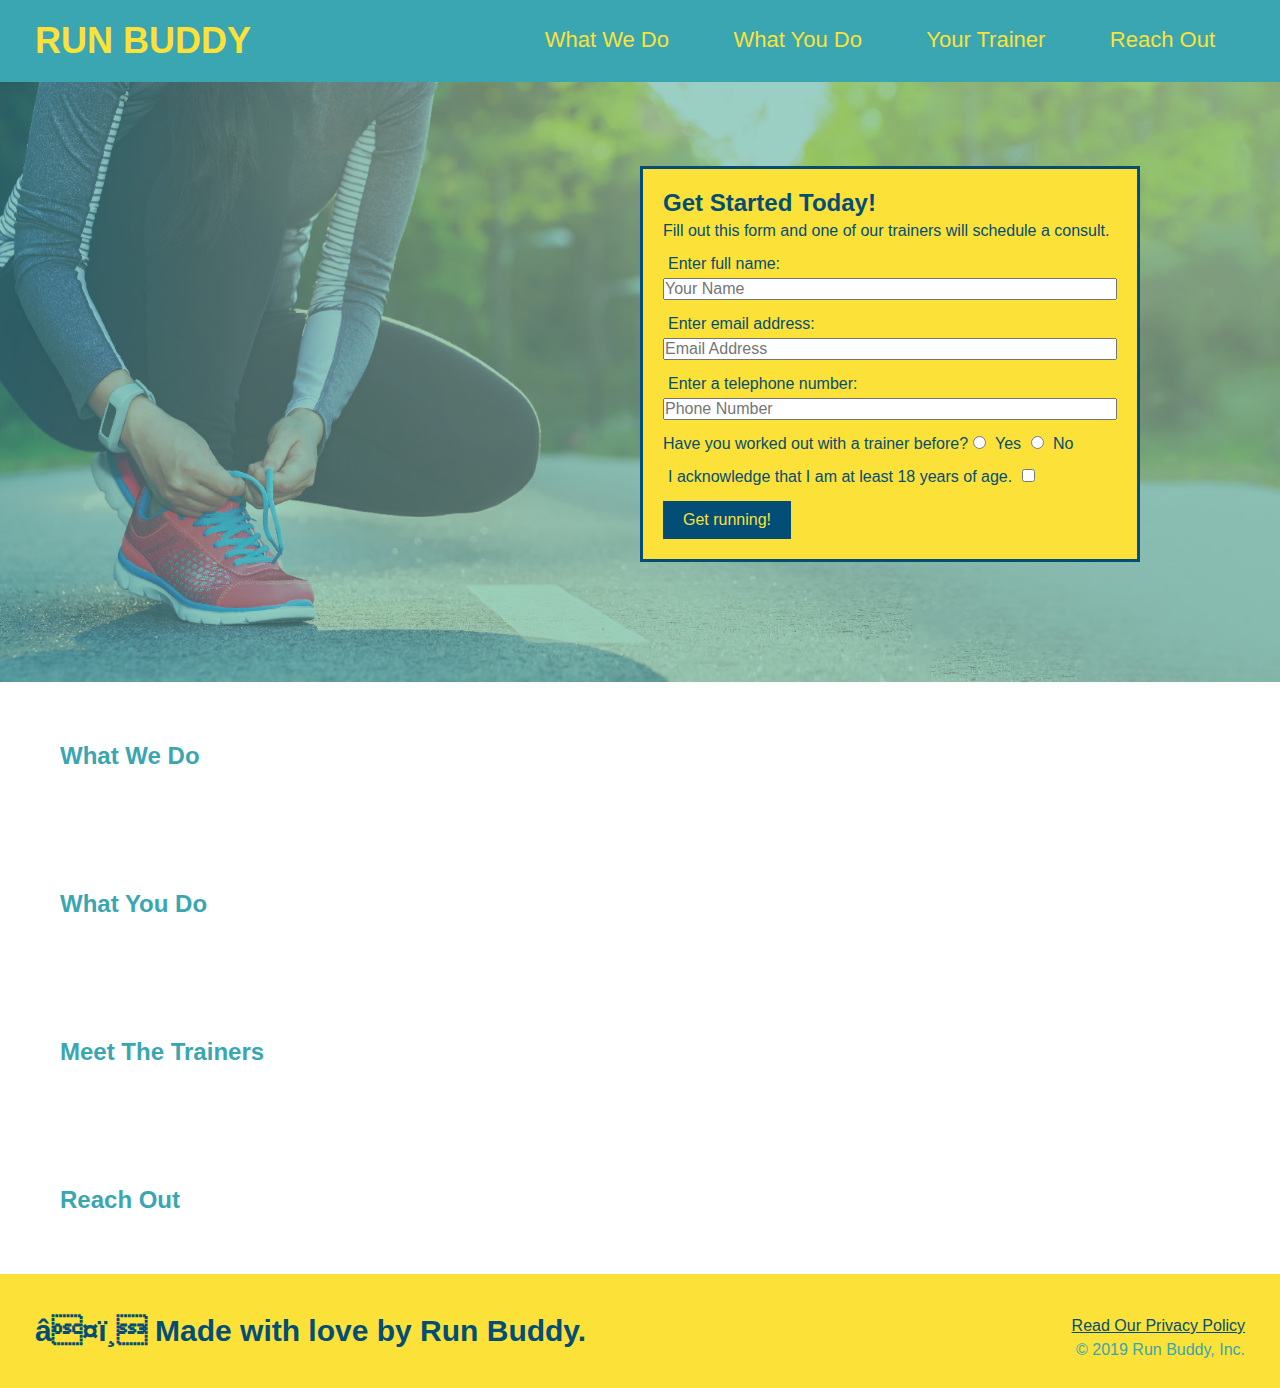
==== index.html @ 2c9951d4 "completed form on hero section; styled with css" ====
<!DOCTYPE html>
<html lang="en">
  <head>
    <meta charset="UFT-8" />
    <title>Run Buddy</title>
    <link rel="stylesheet" href="./assets/style.css" />
  </head>
  <body>
    <!-- navigation bar -->
    <header>
      <h1>
        <a href="/">RUN BUDDY</a>
      </h1>
      <nav>
        <!-- Unordered list element -->
        <ul>
          <!-- list item element -->
          <li>
            <!-- anchor element -->
            <a href="#what-we-do">What We Do</a>
          </li>
          <li>
            <a href="#what-you-do">What You Do</a>
          </li>
          <li>
            <a href="#your-trainer">Your Trainer</a>
          </li>
          <li>
            <a href="#reach-out">Reach Out</a>
          </li>
        </ul>
      </nav>
    </header>

    <!-- hero/jumbotron -->
    <section class="hero">
      <div class="hero-form">
        <h3>Get Started Today!</h3>
        <p>
          Fill out this form and one of our trainers will schedule a consult.
        </p>
        <form action="">
          <label for="name">Enter full name:</label>
          <input
            type="text"
            placeholder="Your Name"
            name="name"
            id="name"
            class="form-input"
          />
          <label for="email">Enter email address:</label>
          <input
            type="email"
            placeholder="Email Address"
            name="email"
            id="email"
            class="form-input"
          />
          <label for="phone">Enter a telephone number:</label>
          <input
            type="tel"
            placeholder="Phone Number"
            name="phone"
            id="phone"
            class="form-input"
          />
          <p>
            Have you worked out with a trainer before?
            <input type="radio" name="trainer-confirm" id="trainer-yes" />
            <label for="trainer-yes">Yes</label>
            <input type="radio" name="trainer-confirm" id="trainer-no" />
            <label for="trainer-no">No</label>
          </p>
          <p>
            <label for="checkbox"
              >I acknowledge that I am at least 18 years of age.</label
            >
            <input type="checkbox" name="age-confirm" id="checkbox" />
          </p>
          <button type="submit">Get running!</button>
        </form>
      </div>
      <!-- end of hero section -->
    </section>
    <!-- "what we do" section -->
    <section>
      <h2>What We Do</h2>
    </section>
    <!-- "what you do" section -->
    <section>
      <h2>What You Do</h2>
    </section>
    <!-- "meet the trainers" section -->
    <section>
      <h2>Meet The Trainers</h2>
    </section>
    <!-- "reach out" section -->
    <section>
      <h2>Reach Out</h2>
    </section>

    <!-- footer -->
    <footer>
      <h2>❤️ Made with love by Run Buddy.</h2>
      <div>
        <a href="#">Read Our Privacy Policy</a><br />&copy; 2019 Run Buddy, Inc.
      </div>
    </footer>
  </body>
</html>
---- assets/style.css ----
* {
  margin: 0;
  padding: 0;
  box-sizing: border-box;
}

header {
  padding: 20px 35px;
  background-color: #39a6b2;
}

header h1 {
  font-weight: bold;
  font-size: 36px;
  color: #fce138;
  margin: 0;
  display: inline;
}

header a {
  text-decoration: none;
  color: #fce138;
}

header nav {
  float: right;
  margin: 7px 0;
}

header nav ul li {
  display: inline;
}

header nav ul li a {
  margin: 0 30px;
  font-weight: lighter;
  font-size: 22px;
}

body {
  color: #39a6b2;
  font-family: Helvetica, Arial, sans-serif;
}

/* hero style start */

.hero {
  background-image: url("../assets/images/hero-bg.jpg");
  height: 600px;
  background-size: cover;
  background-position: center;
  position: relative;
}

.hero-form {
  background-color: #fce138;
  padding: 20px;
  width: 500px;
  color: #024e76;
  border: 3px solid #024e76;
  position: absolute;
  bottom: 120px;
  right: 140px;
}

.hero-form h3 {
  font-size: 24px;
  margin: 0;
}

.hero-form p {
  margin: 5px 0 15px 0;
}

.form-input {
  margin: 5px 0 15px 0;
  display: block;
  font-size: 16px;
  color: #024e76;
  width: 100%;
  margin-bottom: 15px;
}

.hero-form label {
  margin: 0 5px;
}

.hero-form button {
  color: #fce138;
  background-color: #024e76;
  border: none;
  font-size: 16px;
  padding: 10px 20px;
}

/* hero style end */

footer {
  background: #fce138;
  width: 100%;
  padding: 40px 35px;
}

footer h2 {
  display: inline;
  color: #024e76;
  font-size: 30px;
  margin: 0;
}

footer div {
  float: right;
  line-height: 1.5;
  text-align: right;
}

footer a {
  color: #024e76;
}

section {
  padding: 60px;
}
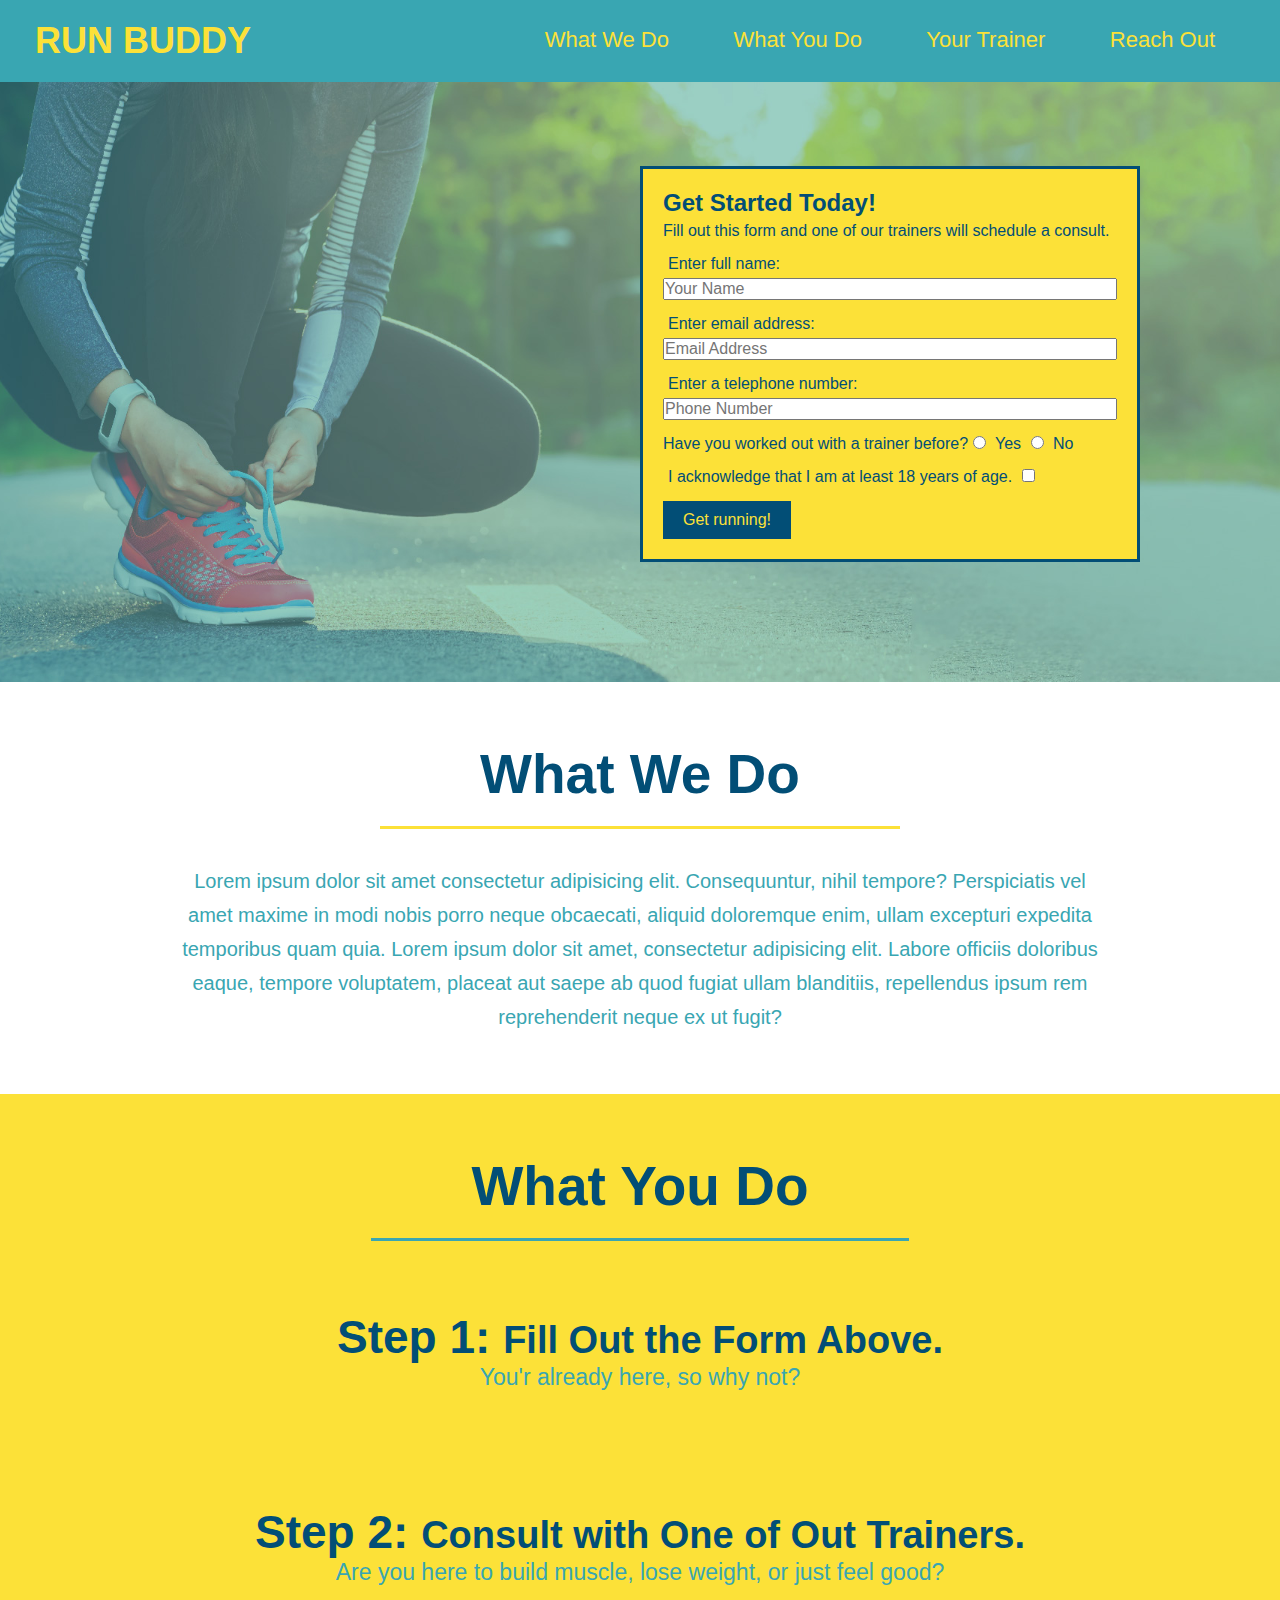
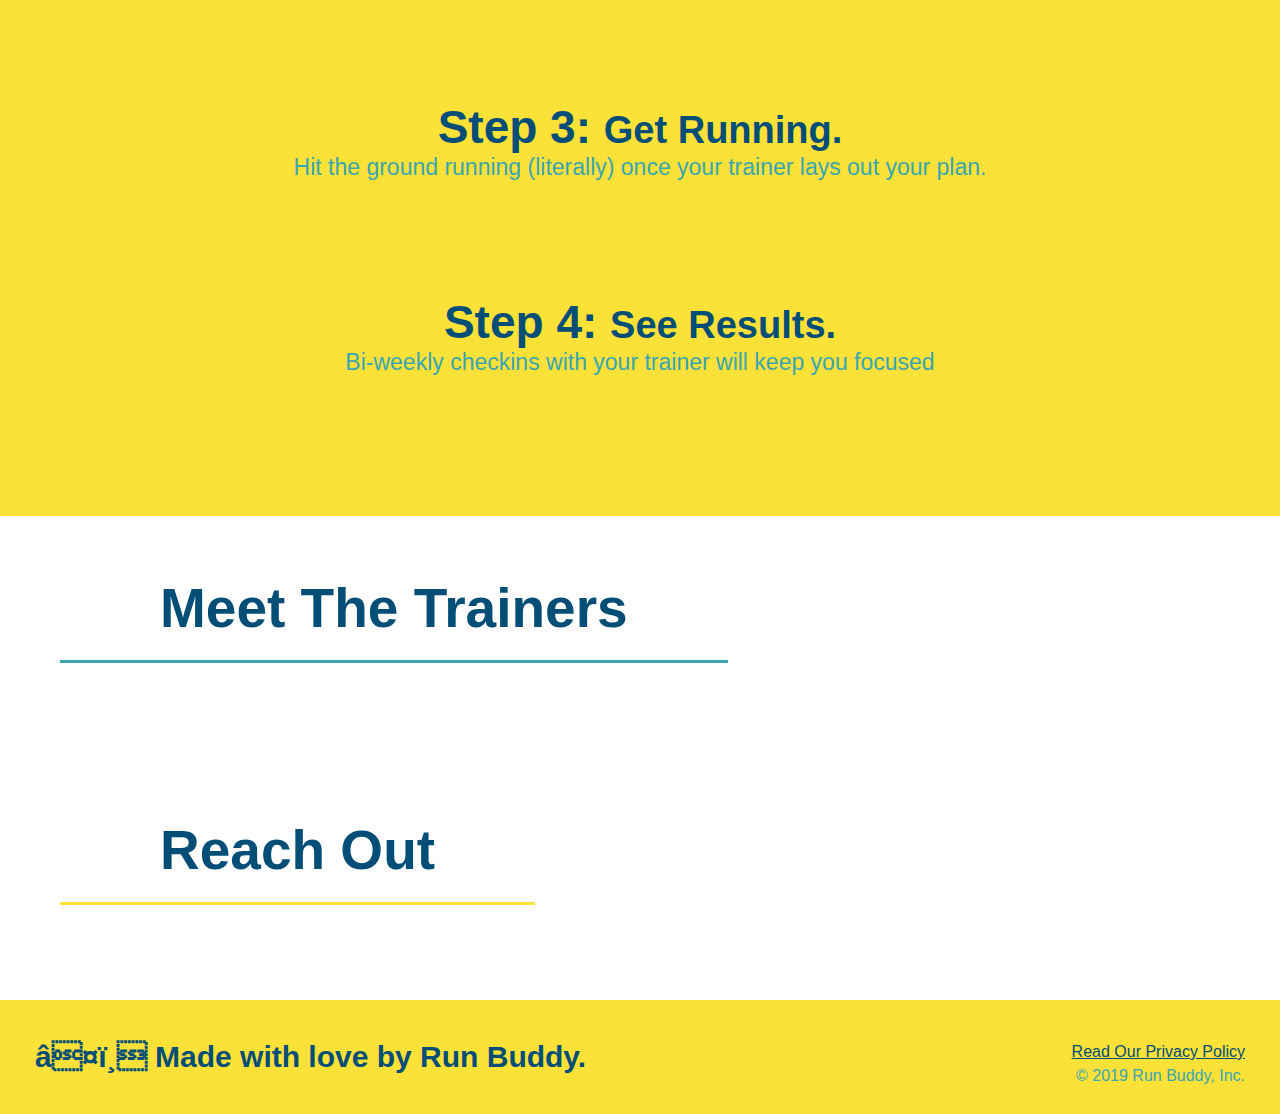
==== commit 91982287: "style what you do section" ====
--- a/index.html
+++ b/index.html
@@ -83,20 +83,52 @@
       <!-- end of hero section -->
     </section>
     <!-- "what we do" section -->
-    <section>
-      <h2>What We Do</h2>
+    <section id="what-we-do" class="intro">
+      <h2 class="section-title primary-border">What We Do</h2>
+      <p>
+        Lorem ipsum dolor sit amet consectetur adipisicing elit. Consequuntur,
+        nihil tempore? Perspiciatis vel amet maxime in modi nobis porro neque
+        obcaecati, aliquid doloremque enim, ullam excepturi expedita temporibus
+        quam quia. Lorem ipsum dolor sit amet, consectetur adipisicing elit.
+        Labore officiis doloribus eaque, tempore voluptatem, placeat aut saepe
+        ab quod fugiat ullam blanditiis, repellendus ipsum rem reprehenderit
+        neque ex ut fugit?
+      </p>
     </section>
     <!-- "what you do" section -->
-    <section>
-      <h2>What You Do</h2>
+    <section id="what-you-do" class="steps">
+      <h2 class="section-title secondary-border">What You Do</h2>
+      <div>
+        <img src="./assets/images/01-04-svgs/step-1.svg" alt="" />
+        <h3>Step 1: <span>Fill Out the Form Above.</span></h3>
+        <p>You'r already here, so why not?</p>
+      </div>
+      <div>
+        <img src="./assets/images/01-04-svgs/step-2.svg" alt="" />
+        <h3>Step 2: <span>Consult with One of Out Trainers.</span></h3>
+        <p>Are you here to build muscle, lose weight, or just feel good?</p>
+      </div>
+      <div>
+        <img src="./assets/images/01-04-svgs/step-3.svg" alt="" />
+        <h3>Step 3: <span>Get Running.</span></h3>
+        <p>
+          Hit the ground running (literally) once your trainer lays out your
+          plan.
+        </p>
+      </div>
+      <div>
+        <img src="./assets/images/01-04-svgs/step-4.svg" alt="" />
+        <h3>Step 4: <span>See Results.</span></h3>
+        <p>Bi-weekly checkins with your trainer will keep you focused</p>
+      </div>
     </section>
     <!-- "meet the trainers" section -->
     <section>
-      <h2>Meet The Trainers</h2>
+      <h2 class="section-title secondary-border">Meet The Trainers</h2>
     </section>
     <!-- "reach out" section -->
     <section>
-      <h2>Reach Out</h2>
+      <h2 class="section-title primary-border">Reach Out</h2>
     </section>
 
     <!-- footer -->
--- a/assets/style.css
+++ b/assets/style.css
@@ -94,6 +94,63 @@
 }
 
 /* hero style end */
+.section-title {
+  font-size: 55px;
+  color: #024e76;
+  margin-bottom: 35px;
+  padding: 0 100px 20px 100px;
+  display: inline-block;
+  border-bottom: 3px solid;
+}
+
+.primary-border {
+  border-color: #fce138;
+}
+
+.secondary-border {
+  border-color: #39a6b2;
+}
+
+.intro {
+  text-align: center;
+}
+
+.intro p {
+  line-height: 1.7;
+  color: #39a6b2;
+  width: 80%;
+  font-size: 20px;
+  margin: 0 auto;
+}
+
+.steps {
+  text-align: center;
+  background: #fce138;
+}
+
+.steps div {
+  margin-bottom: 80px;
+}
+
+.steps img {
+  width: 15%;
+  margin: 10px 0;
+}
+
+.steps h3 {
+  color: #024e76;
+  font-size: 46px;
+  margin-top: 10px;
+}
+
+.steps span {
+  font-size: 38px;
+}
+
+.steps p {
+  color: #39a6b2;
+  font-size: 23px;
+}
 
 footer {
   background: #fce138;
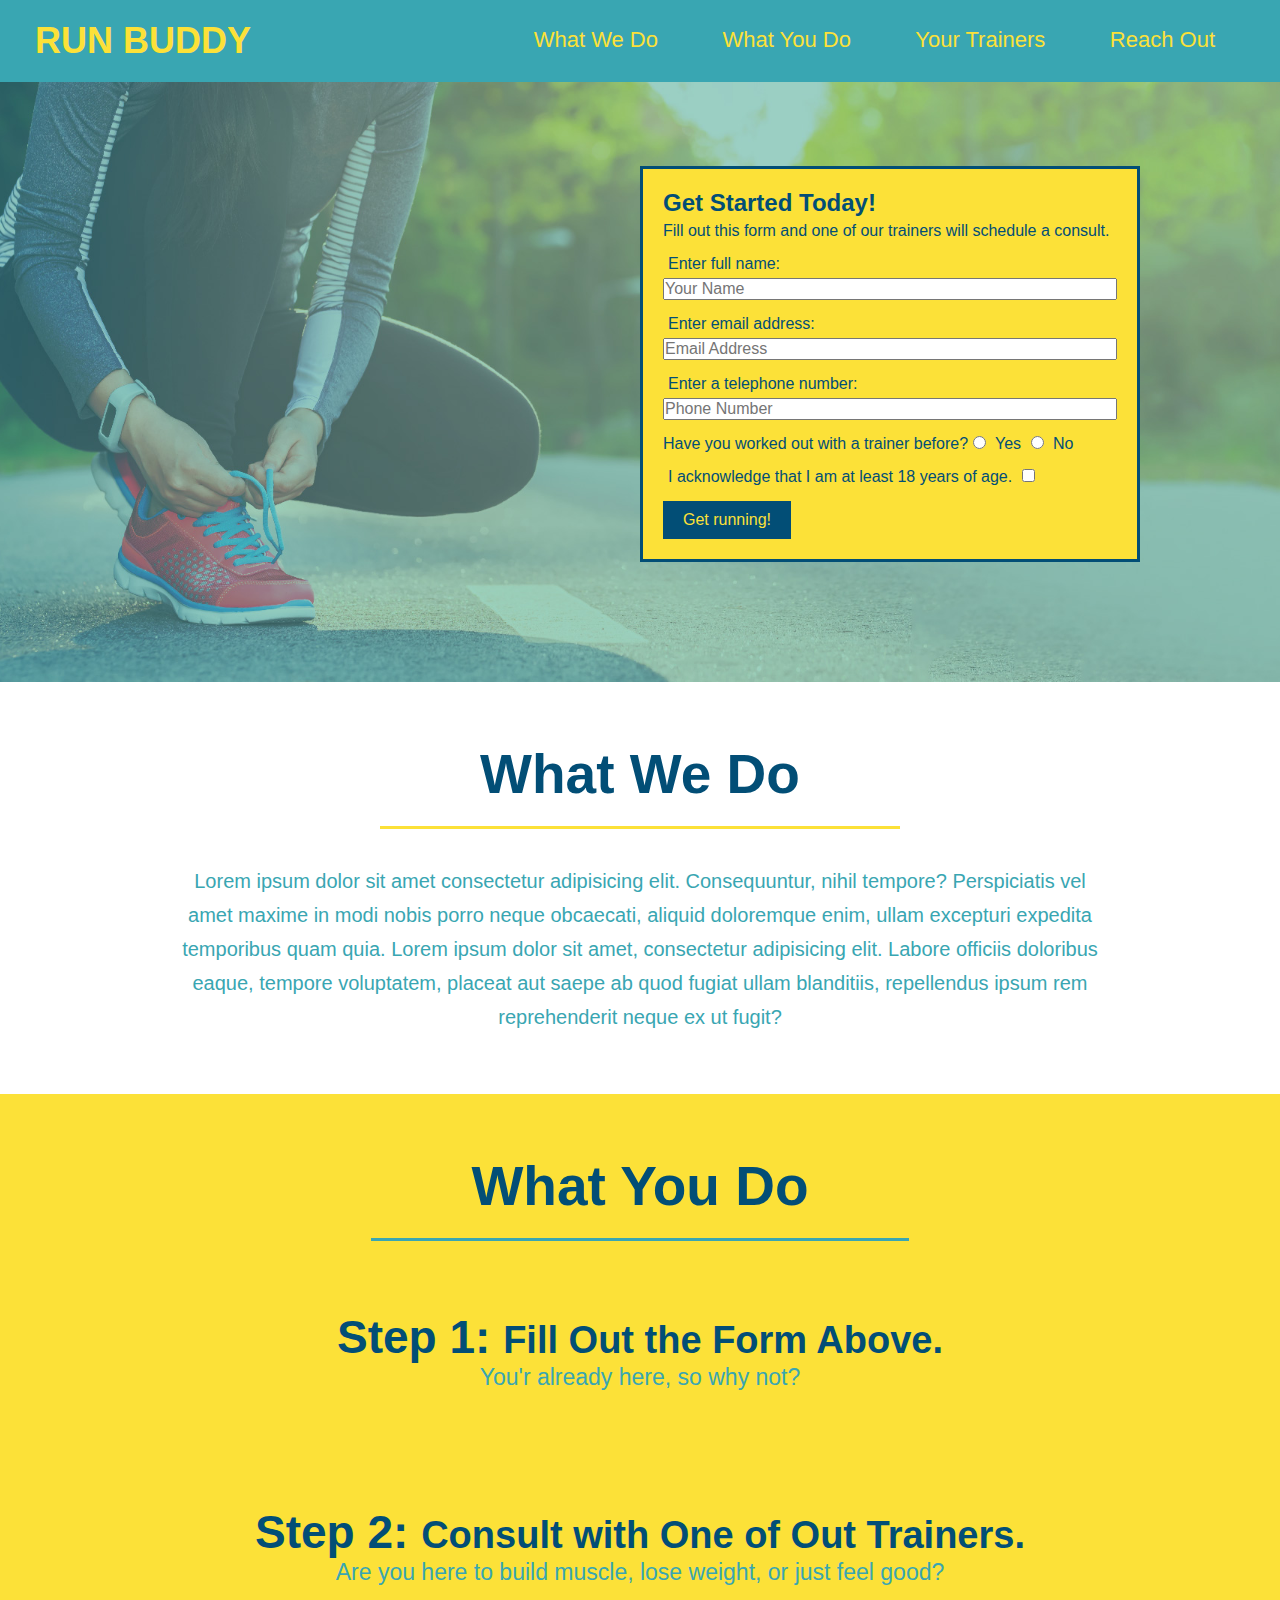
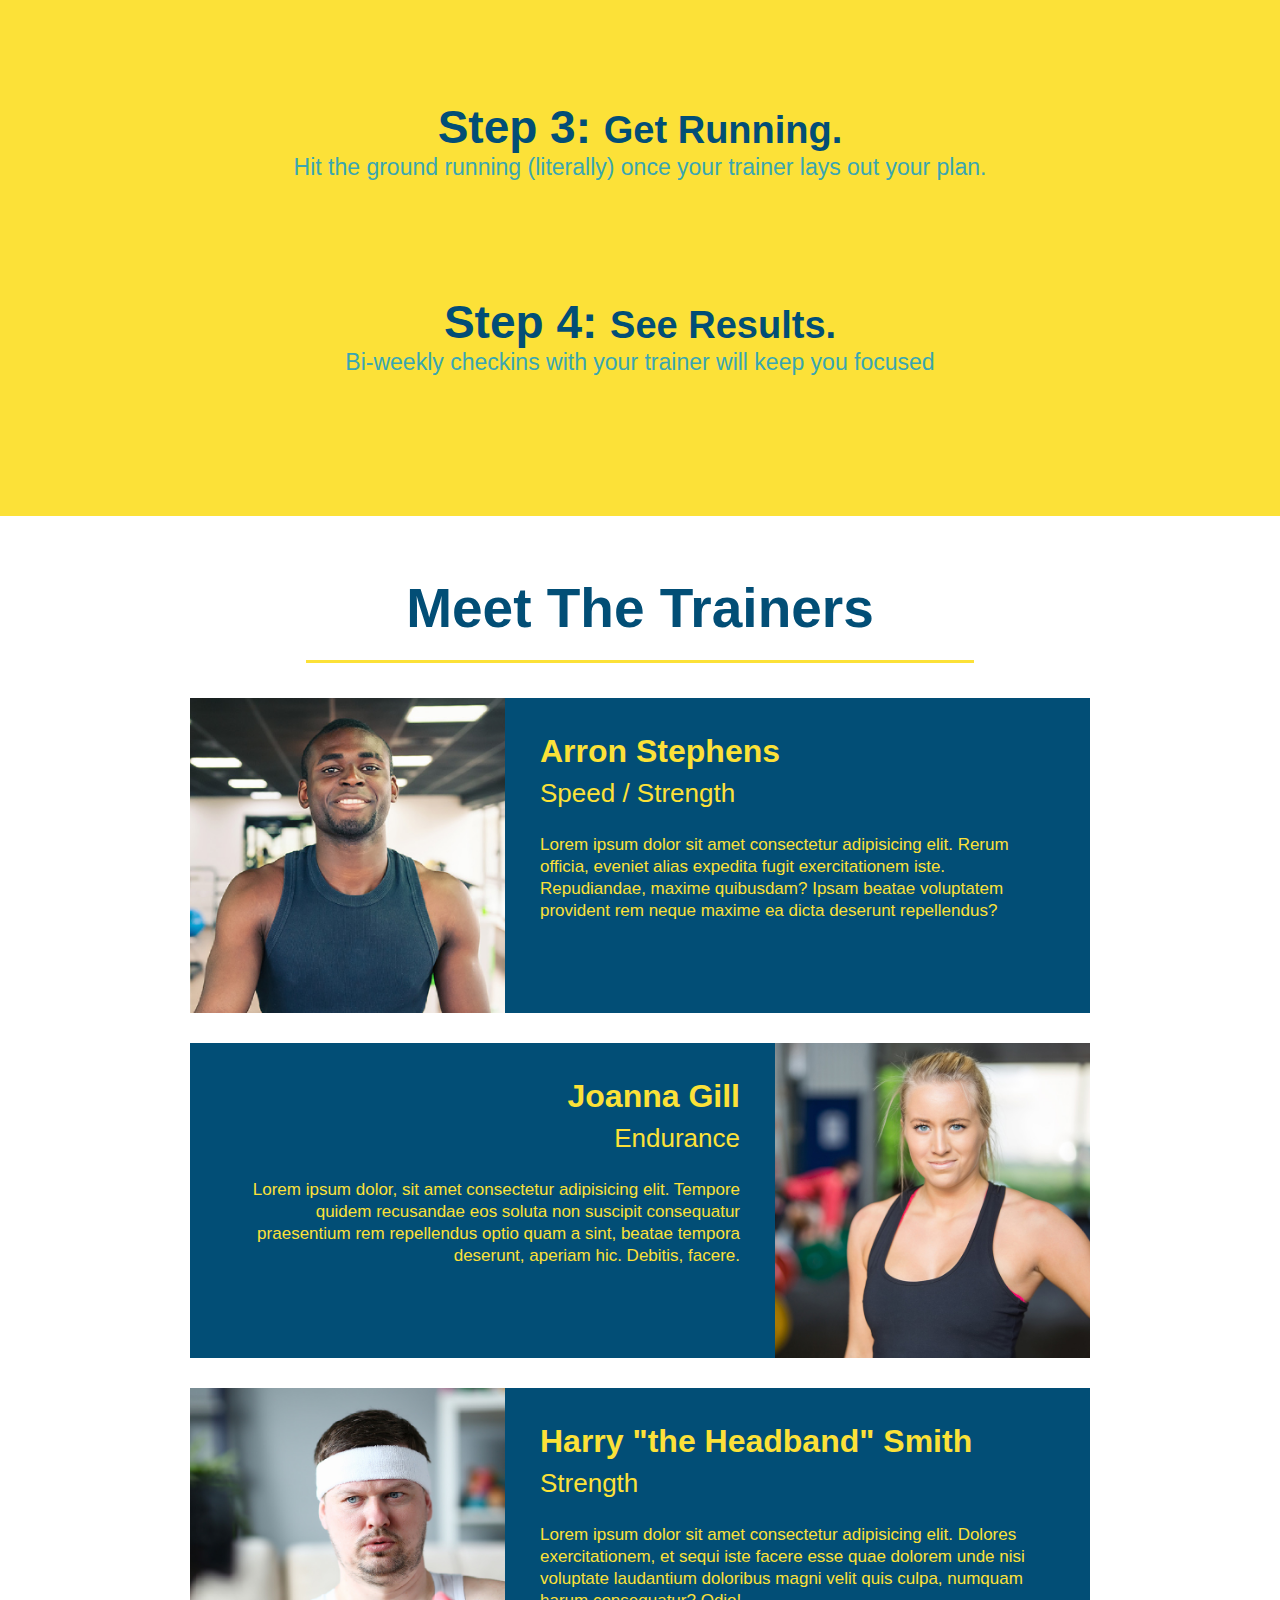
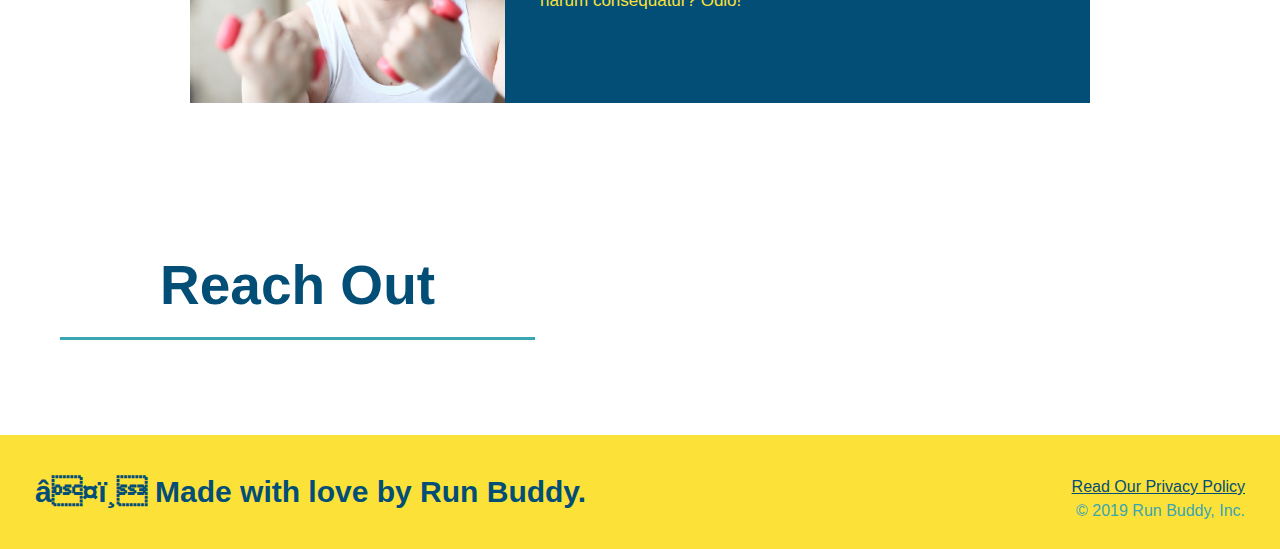
==== commit 6de17b5d: "meet the trainers section" ====
--- a/index.html
+++ b/index.html
@@ -23,7 +23,7 @@
             <a href="#what-you-do">What You Do</a>
           </li>
           <li>
-            <a href="#your-trainer">Your Trainer</a>
+            <a href="#your-trainers">Your Trainers</a>
           </li>
           <li>
             <a href="#reach-out">Reach Out</a>
@@ -123,12 +123,63 @@
       </div>
     </section>
     <!-- "meet the trainers" section -->
-    <section>
-      <h2 class="section-title secondary-border">Meet The Trainers</h2>
+    <section id="your-trainers" class="trainers">
+      <h2 class="section-title primary-border">Meet The Trainers</h2>
+      <!-- trainer 1 -->
+      <article class="trainer">
+        <img
+          src="/assets/images/trainer-1.jpg"
+          alt="Arron Stephens in his workout clothing, ready to pump iron"
+        />
+        <div class="trainer-bio text-left">
+          <h3>Arron Stephens</h3>
+          <h4>Speed / Strength</h4>
+          <p>
+            Lorem ipsum dolor sit amet consectetur adipisicing elit. Rerum
+            officia, eveniet alias expedita fugit exercitationem iste.
+            Repudiandae, maxime quibusdam? Ipsam beatae voluptatem provident rem
+            neque maxime ea dicta deserunt repellendus?
+          </p>
+        </div>
+      </article>
+      <!-- trainer 2 -->
+      <article class="trainer">
+        <div class="trainer-bio text-right">
+          <h3>Joanna Gill</h3>
+          <h4>Endurance</h4>
+          <p>
+            Lorem ipsum dolor, sit amet consectetur adipisicing elit. Tempore
+            quidem recusandae eos soluta non suscipit consequatur praesentium
+            rem repellendus optio quam a sint, beatae tempora deserunt, aperiam
+            hic. Debitis, facere.
+          </p>
+        </div>
+        <img
+          src="/assets/images/trainer-2.jpg"
+          alt="Joanna Gill cooling off after a workout"
+        />
+      </article>
+      <!-- trainer 3 -->
+      <article class="trainer">
+        <img
+          src="/assets/images/trainer-3.jpg"
+          alt="Harry Smith wearing a headband and lifting comically small pink weight"
+        />
+        <div class="trainer-bio text-left">
+          <h3>Harry "the Headband" Smith</h3>
+          <h4>Strength</h4>
+          <p>
+            Lorem ipsum dolor sit amet consectetur adipisicing elit. Dolores
+            exercitationem, et sequi iste facere esse quae dolorem unde nisi
+            voluptate laudantium doloribus magni velit quis culpa, numquam harum
+            consequatur? Odio!
+          </p>
+        </div>
+      </article>
     </section>
     <!-- "reach out" section -->
     <section>
-      <h2 class="section-title primary-border">Reach Out</h2>
+      <h2 class="section-title secondary-border">Reach Out</h2>
     </section>
 
     <!-- footer -->
--- a/assets/style.css
+++ b/assets/style.css
@@ -152,6 +152,53 @@
   font-size: 23px;
 }
 
+.text-left {
+  text-align: left;
+}
+
+.text-right {
+  text-align: right;
+}
+
+.trainers {
+  text-align: center;
+}
+
+.trainer {
+  width: 900px;
+  margin: 0 auto 30px auto;
+  background: #024e76;
+  color: #fce138;
+  overflow: auto;
+}
+
+.trainer img {
+  width: 35%;
+  float: left;
+}
+
+.trainer-bio {
+  padding: 35px;
+  float: left;
+  width: 65%;
+}
+
+.trainer-bio h3 {
+  font-size: 32px;
+  margin-bottom: 8px;
+}
+
+.trainer-bio h4 {
+  font-weight: lighter;
+  font-size: 26px;
+  margin-bottom: 25px;
+}
+
+.trainer-bio p {
+  font-size: 17px;
+  line-height: 1.3;
+}
+
 footer {
   background: #fce138;
   width: 100%;
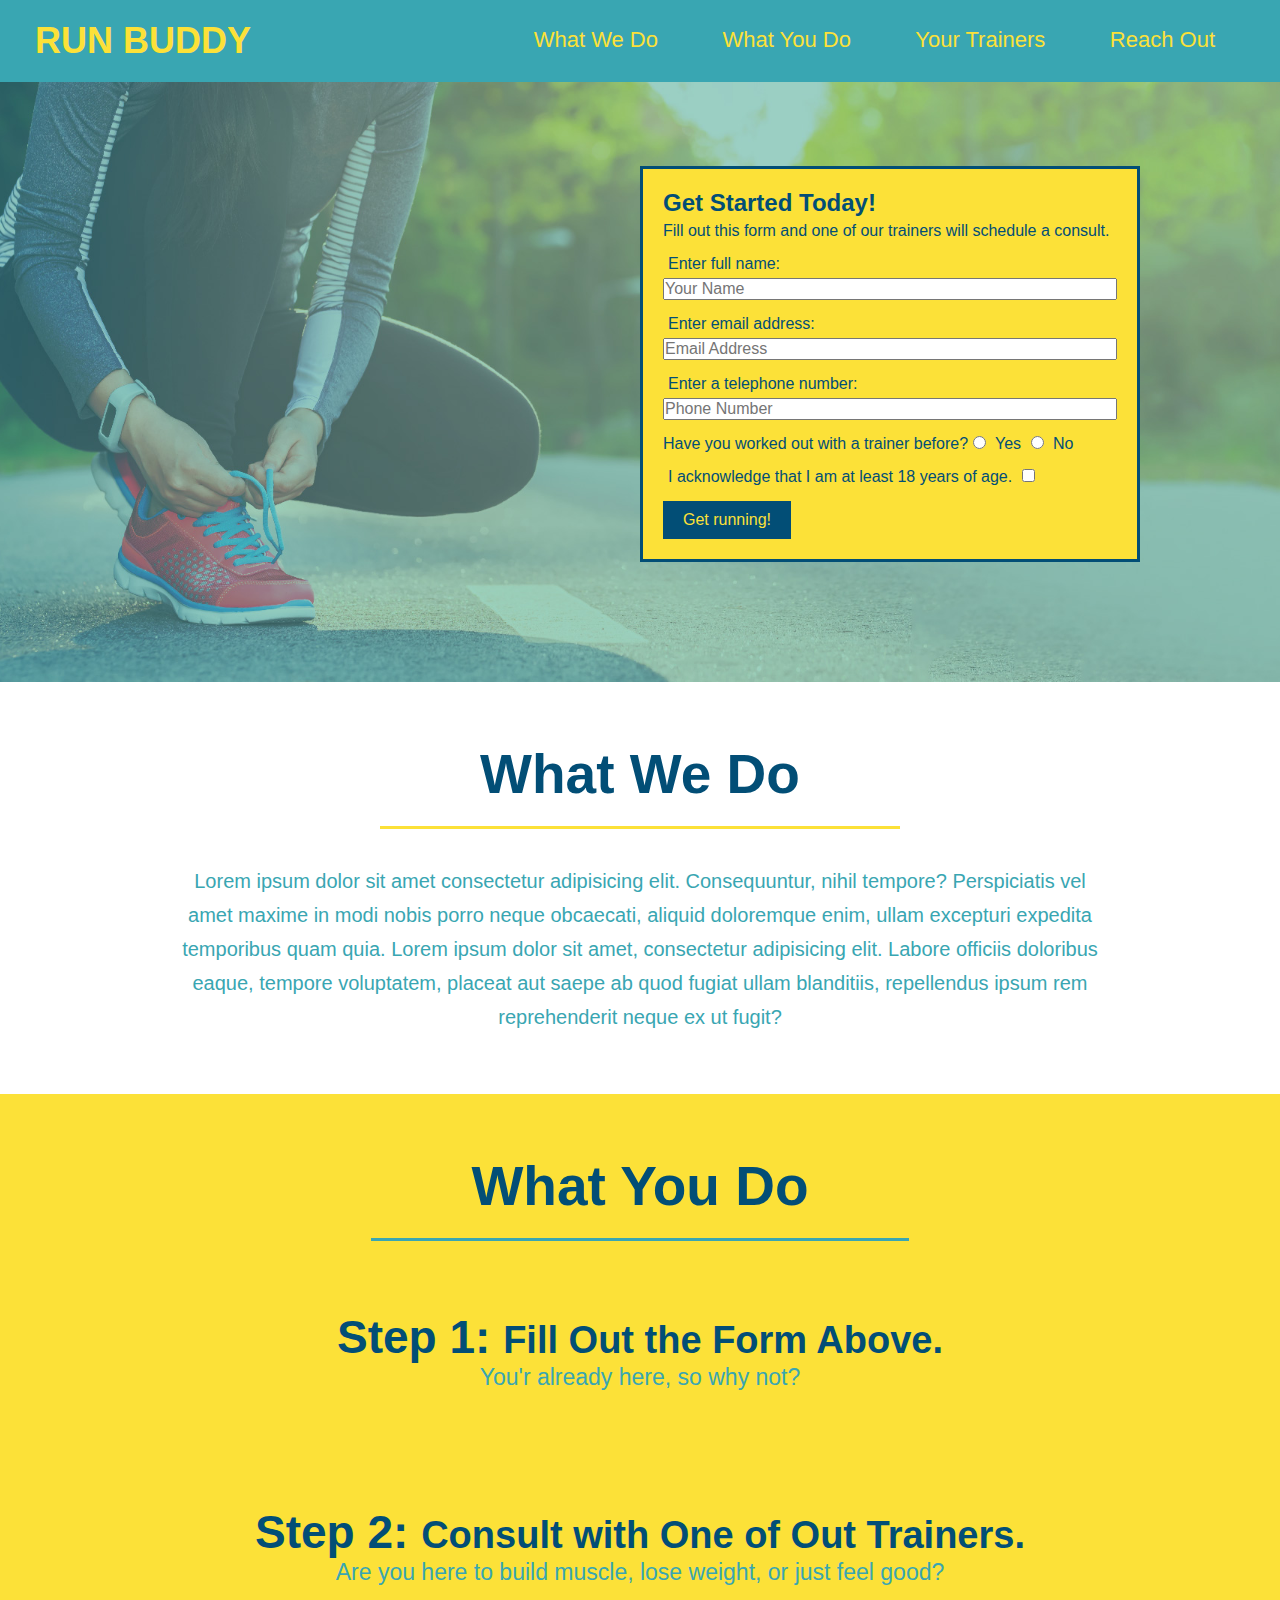
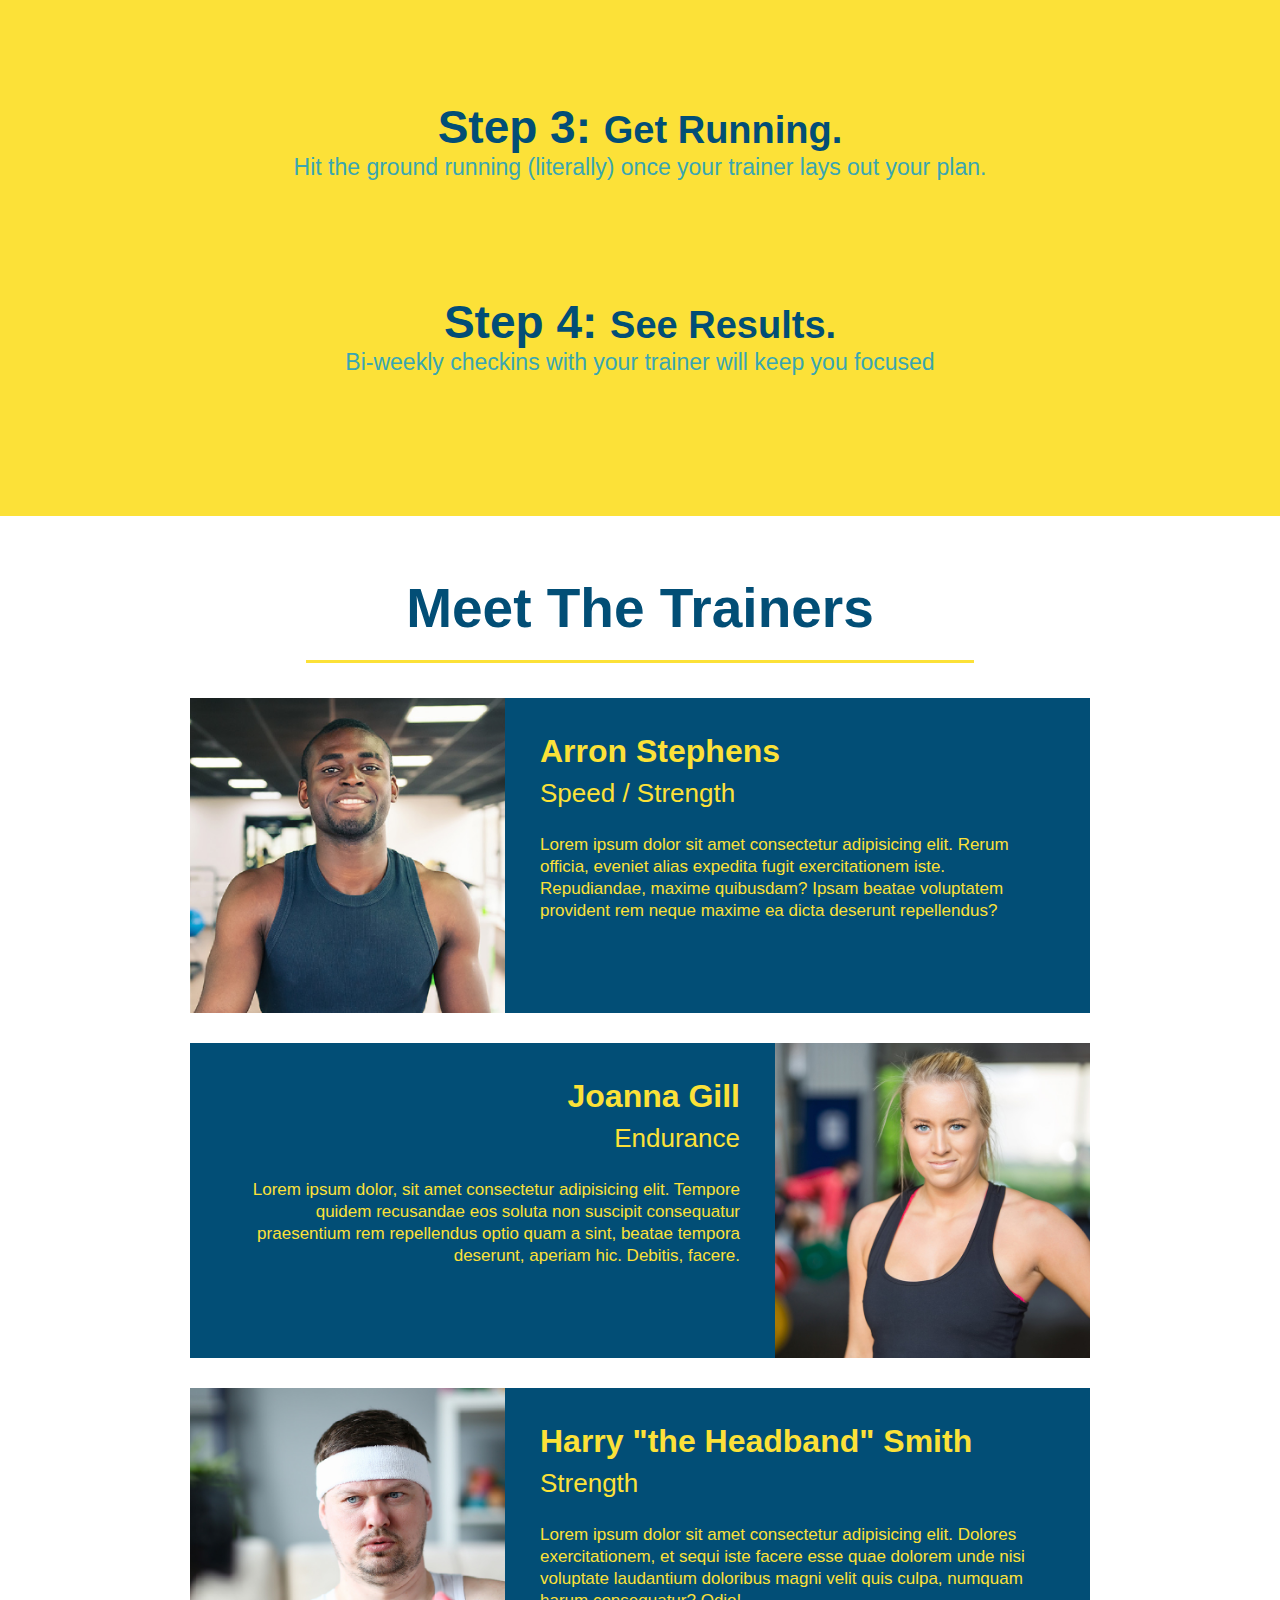
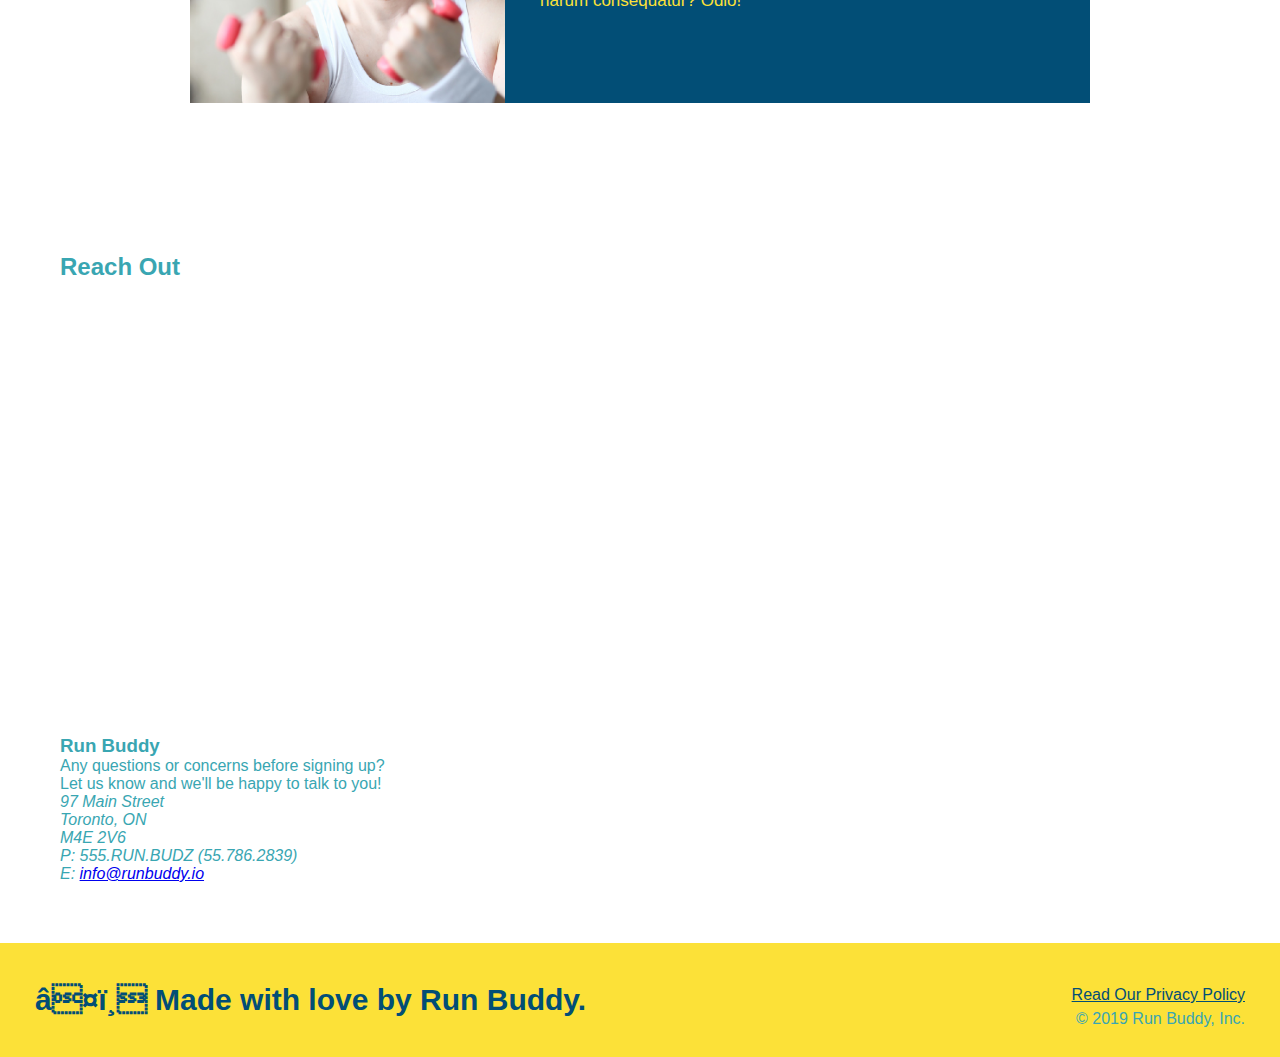
==== commit 582fbe4f: "add iframe" ====
--- a/index.html
+++ b/index.html
@@ -179,7 +179,32 @@
     </section>
     <!-- "reach out" section -->
     <section>
-      <h2 class="section-title secondary-border">Reach Out</h2>
+      <h2>Reach Out</h2>
+      <div class="contact-info">
+        <iframe
+          src="https://www.google.com/maps/embed?pb=!1m18!1m12!1m3!1d1925.7449044199377!2d-79.30043939125787!3d43.68233727775696!2m3!1f0!2f0!3f0!3m2!1i1024!2i768!4f13.1!3m3!1m2!1s0x89d4cc1a513ef88b%3A0xacfff6a76b397e2a!2s97%20Main%20St%2C%20Toronto%2C%20ON%20M4E%202V6!5e0!3m2!1sen!2sca!4v1651602699625!5m2!1sen!2sca"
+          width="600"
+          height="450"
+          style="border: 0"
+          allowfullscreen=""
+          loading="lazy"
+          referrerpolicy="no-referrer-when-downgrade"
+        ></iframe>
+      </div>
+      <div>
+        <h3>Run Buddy</h3>
+        <p>
+          Any questions or concerns before signing up? <br />
+          Let us know and we'll be happy to talk to you!
+        </p>
+        <address>
+          97 Main Street <br />
+          Toronto, ON <br />
+          M4E 2V6 <br />
+          P: 555.RUN.BUDZ (55.786.2839) <br />
+          E: <a href="mailto:info@runbuddy.io">info@runbuddy.io</a>
+        </address>
+      </div>
     </section>
 
     <!-- footer -->
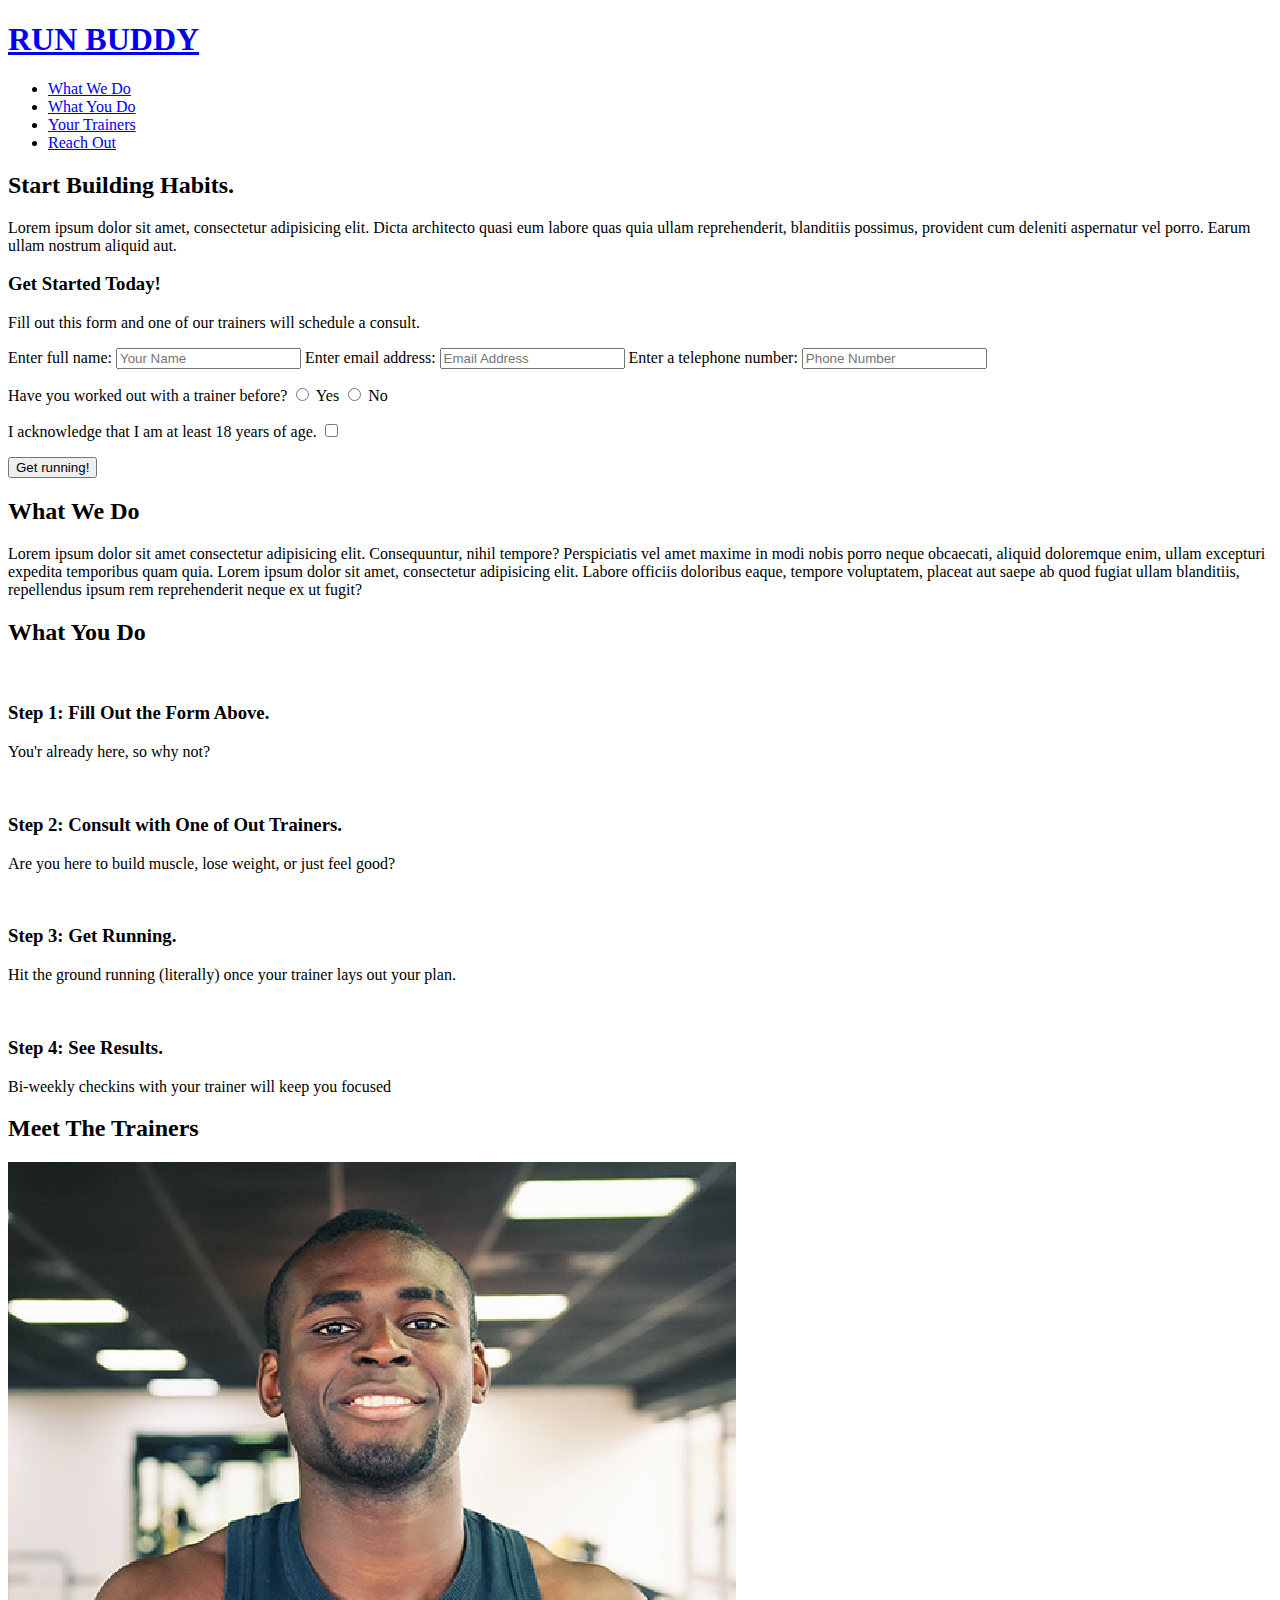
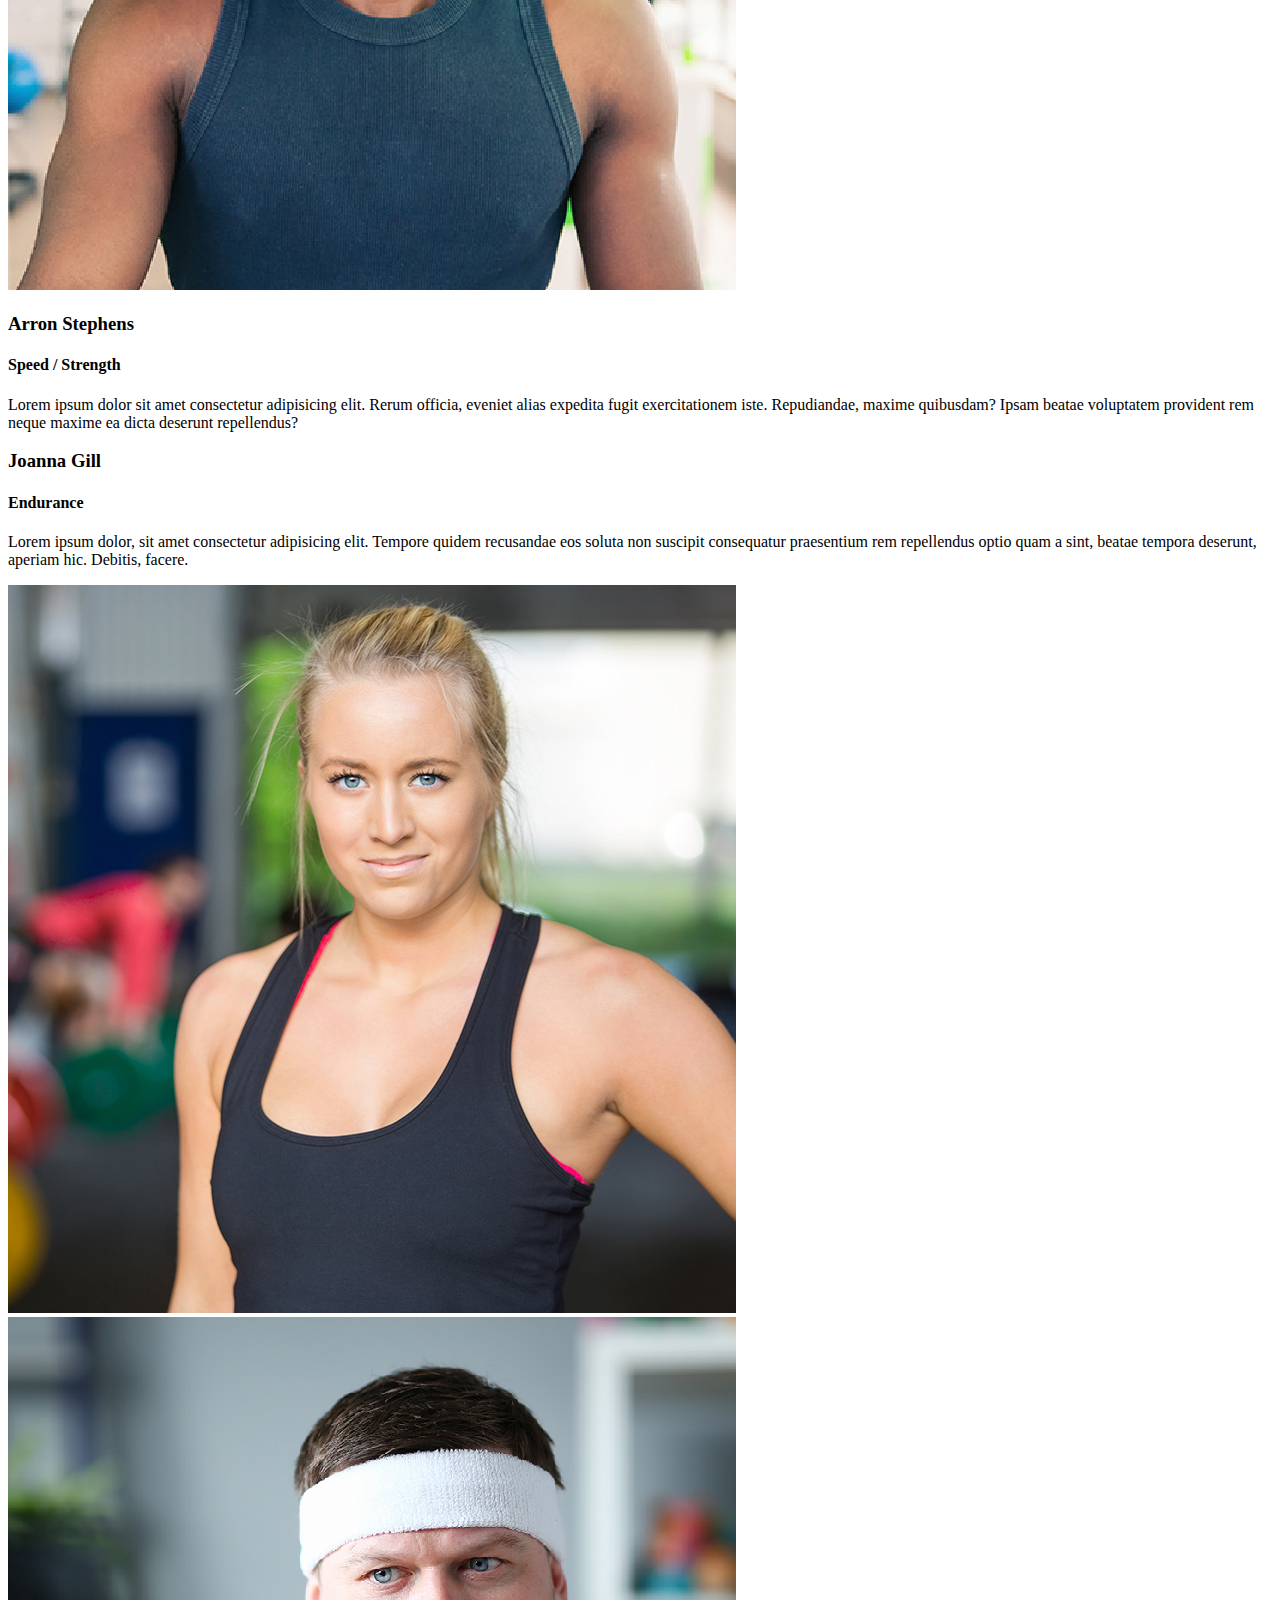
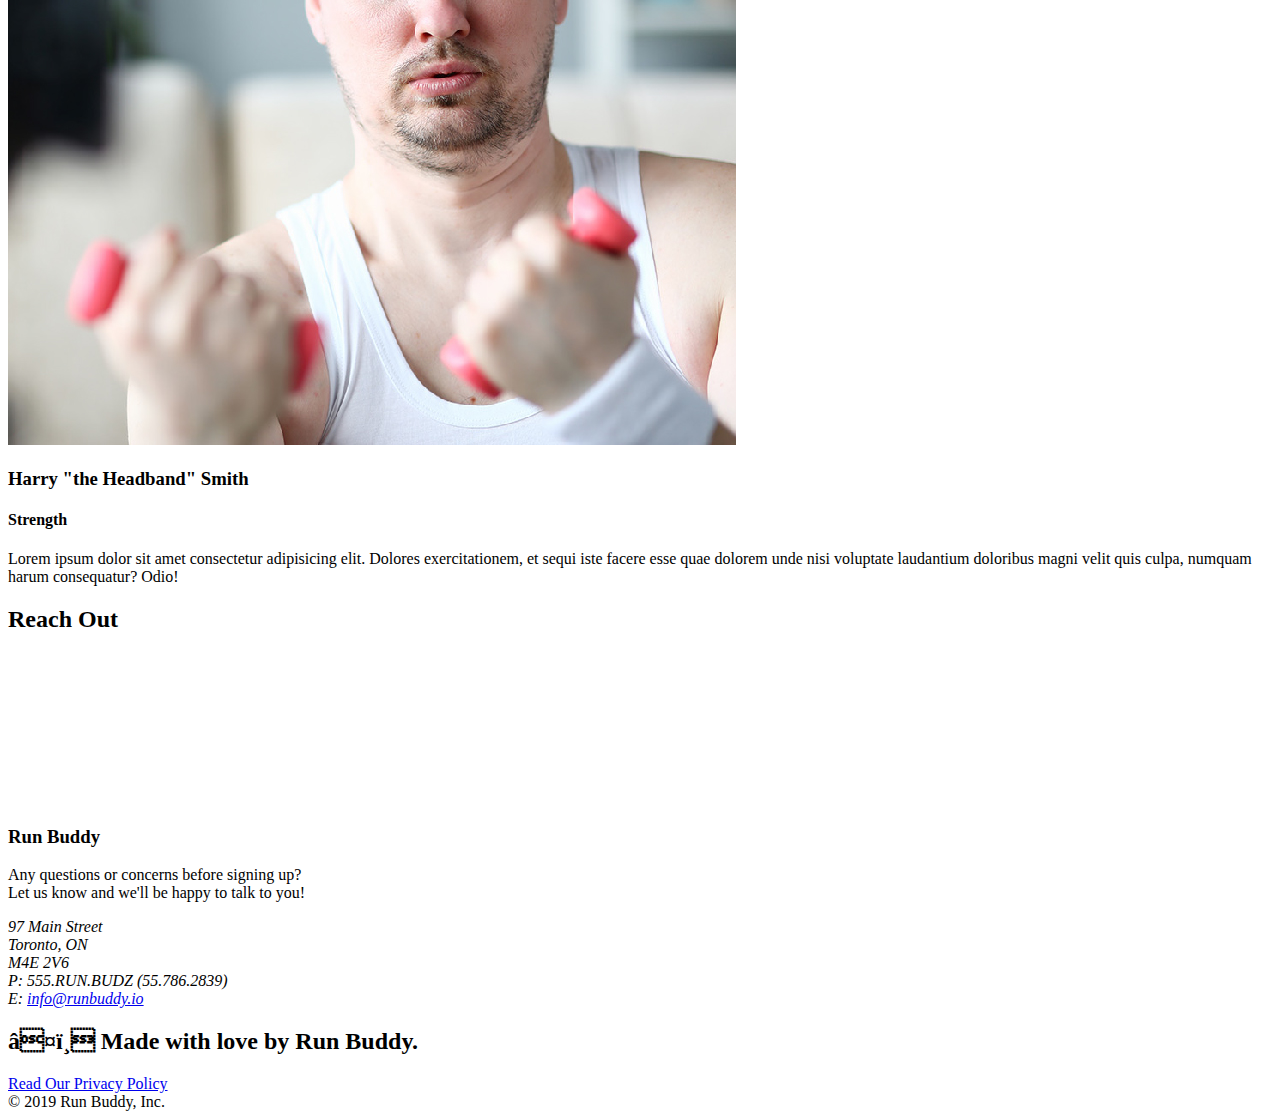
==== commit 35f4b106: "add content to hero, replace image" ====
--- a/index.html
+++ b/index.html
@@ -3,7 +3,7 @@
   <head>
     <meta charset="UFT-8" />
     <title>Run Buddy</title>
-    <link rel="stylesheet" href="./assets/style.css" />
+    <link rel="stylesheet" href="./assets/CSS/style.css" />
   </head>
   <body>
     <!-- navigation bar -->
@@ -34,6 +34,15 @@
 
     <!-- hero/jumbotron -->
     <section class="hero">
+      <div class="hero-cta">
+        <h2>Start Building Habits.</h2>
+        <p>
+          Lorem ipsum dolor sit amet, consectetur adipisicing elit. Dicta
+          architecto quasi eum labore quas quia ullam reprehenderit, blanditiis
+          possimus, provident cum deleniti aspernatur vel porro. Earum ullam
+          nostrum aliquid aut.
+        </p>
+      </div>
       <div class="hero-form">
         <h3>Get Started Today!</h3>
         <p>
@@ -178,32 +187,33 @@
       </article>
     </section>
     <!-- "reach out" section -->
-    <section>
-      <h2>Reach Out</h2>
+    <section id="reach-out" class="contact">
+      <h2 class="section-title secondary-border">Reach Out</h2>
       <div class="contact-info">
-        <iframe
-          src="https://www.google.com/maps/embed?pb=!1m18!1m12!1m3!1d1925.7449044199377!2d-79.30043939125787!3d43.68233727775696!2m3!1f0!2f0!3f0!3m2!1i1024!2i768!4f13.1!3m3!1m2!1s0x89d4cc1a513ef88b%3A0xacfff6a76b397e2a!2s97%20Main%20St%2C%20Toronto%2C%20ON%20M4E%202V6!5e0!3m2!1sen!2sca!4v1651602699625!5m2!1sen!2sca"
-          width="600"
-          height="450"
-          style="border: 0"
-          allowfullscreen=""
-          loading="lazy"
-          referrerpolicy="no-referrer-when-downgrade"
-        ></iframe>
-      </div>
-      <div>
-        <h3>Run Buddy</h3>
-        <p>
-          Any questions or concerns before signing up? <br />
-          Let us know and we'll be happy to talk to you!
-        </p>
-        <address>
-          97 Main Street <br />
-          Toronto, ON <br />
-          M4E 2V6 <br />
-          P: 555.RUN.BUDZ (55.786.2839) <br />
-          E: <a href="mailto:info@runbuddy.io">info@runbuddy.io</a>
-        </address>
+        <div>
+          <iframe
+            src="https://www.google.com/maps/embed?pb=!1m18!1m12!1m3!1d1925.7449044199377!2d-79.30043939125787!3d43.68233727775696!2m3!1f0!2f0!3f0!3m2!1i1024!2i768!4f13.1!3m3!1m2!1s0x89d4cc1a513ef88b%3A0xacfff6a76b397e2a!2s97%20Main%20St%2C%20Toronto%2C%20ON%20M4E%202V6!5e0!3m2!1sen!2sca!4v1651602699625!5m2!1sen!2sca"
+            style="border: 0"
+            allowfullscreen=""
+            loading="lazy"
+            referrerpolicy="no-referrer-when-downgrade"
+          >
+          </iframe>
+        </div>
+        <div>
+          <h3>Run Buddy</h3>
+          <p>
+            Any questions or concerns before signing up? <br />
+            Let us know and we'll be happy to talk to you!
+          </p>
+          <address>
+            97 Main Street <br />
+            Toronto, ON <br />
+            M4E 2V6 <br />
+            P: 555.RUN.BUDZ (55.786.2839) <br />
+            E: <a href="mailto:info@runbuddy.io">info@runbuddy.io</a>
+          </address>
+        </div>
       </div>
     </section>
 
@@ -211,7 +221,8 @@
     <footer>
       <h2>❤️ Made with love by Run Buddy.</h2>
       <div>
-        <a href="#">Read Our Privacy Policy</a><br />&copy; 2019 Run Buddy, Inc.
+        <a href="./privacy-policy.html">Read Our Privacy Policy</a><br />&copy;
+        2019 Run Buddy, Inc.
       </div>
     </footer>
   </body>
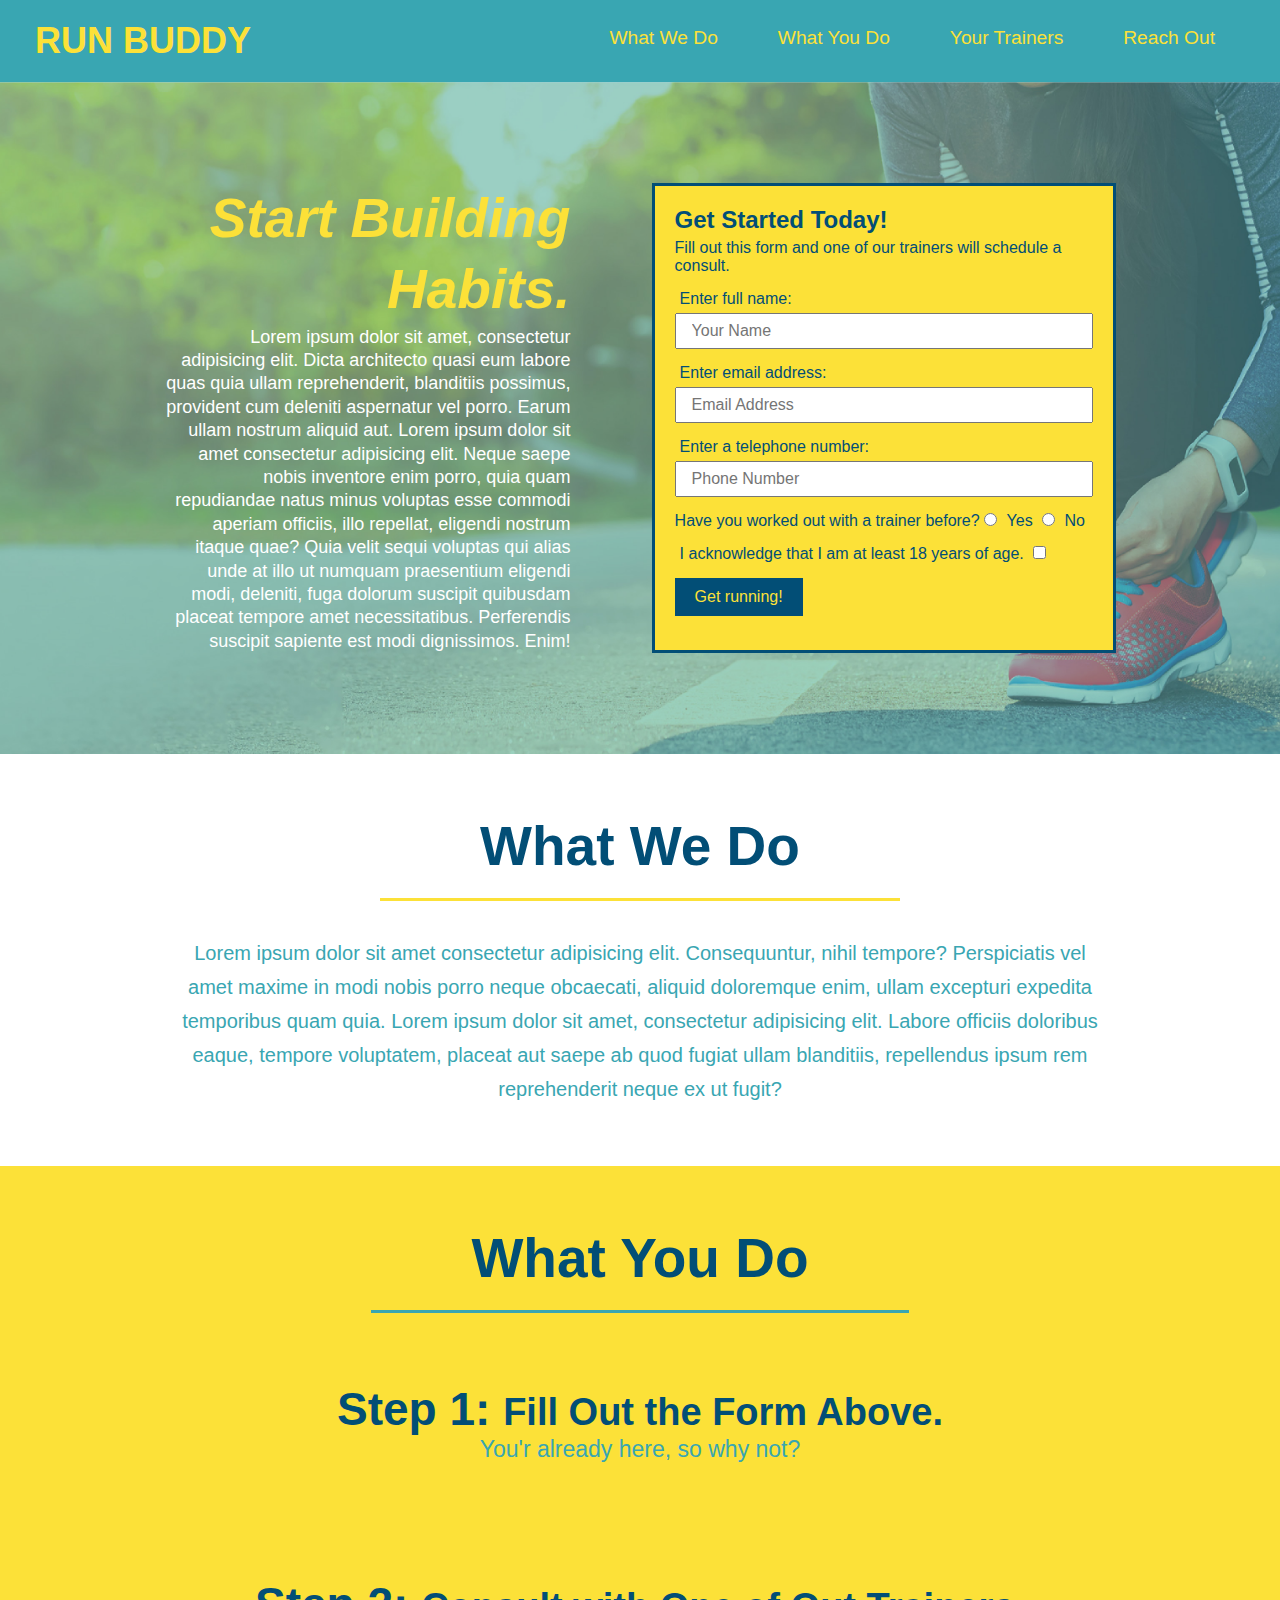
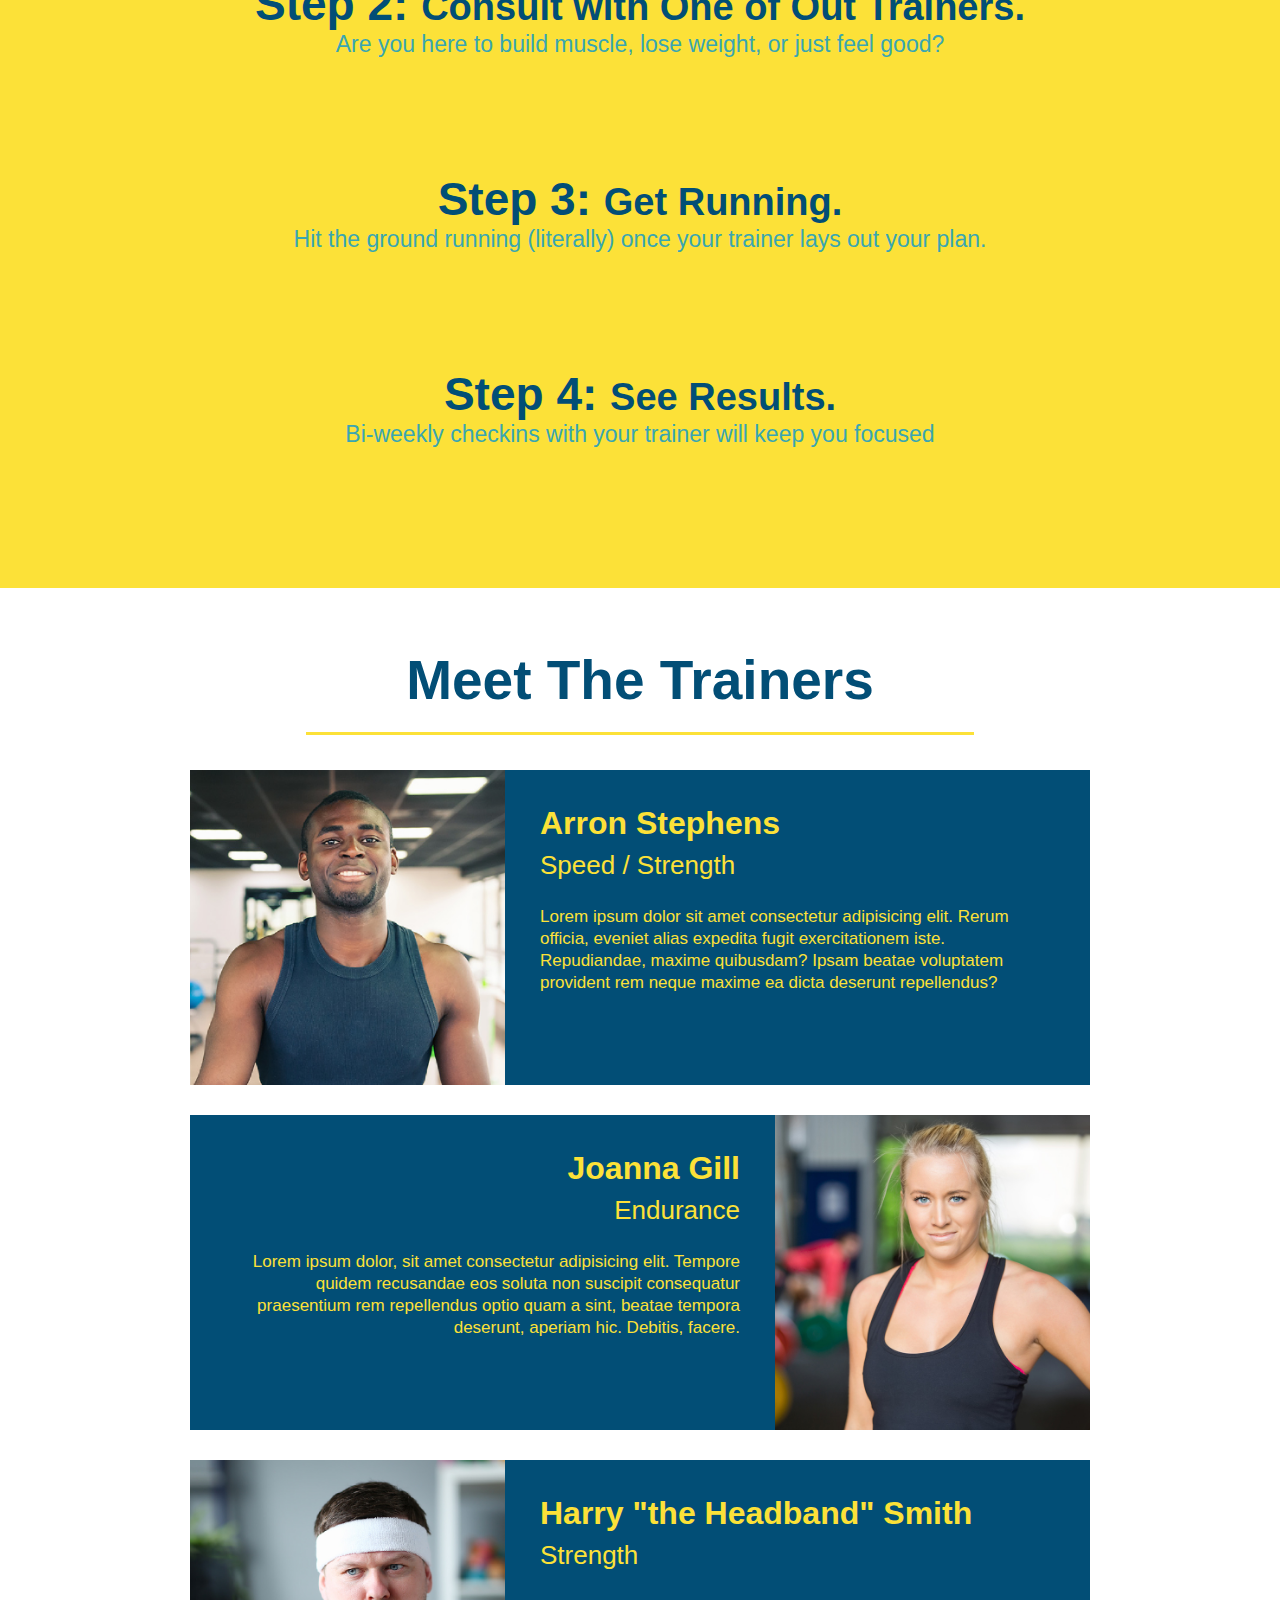
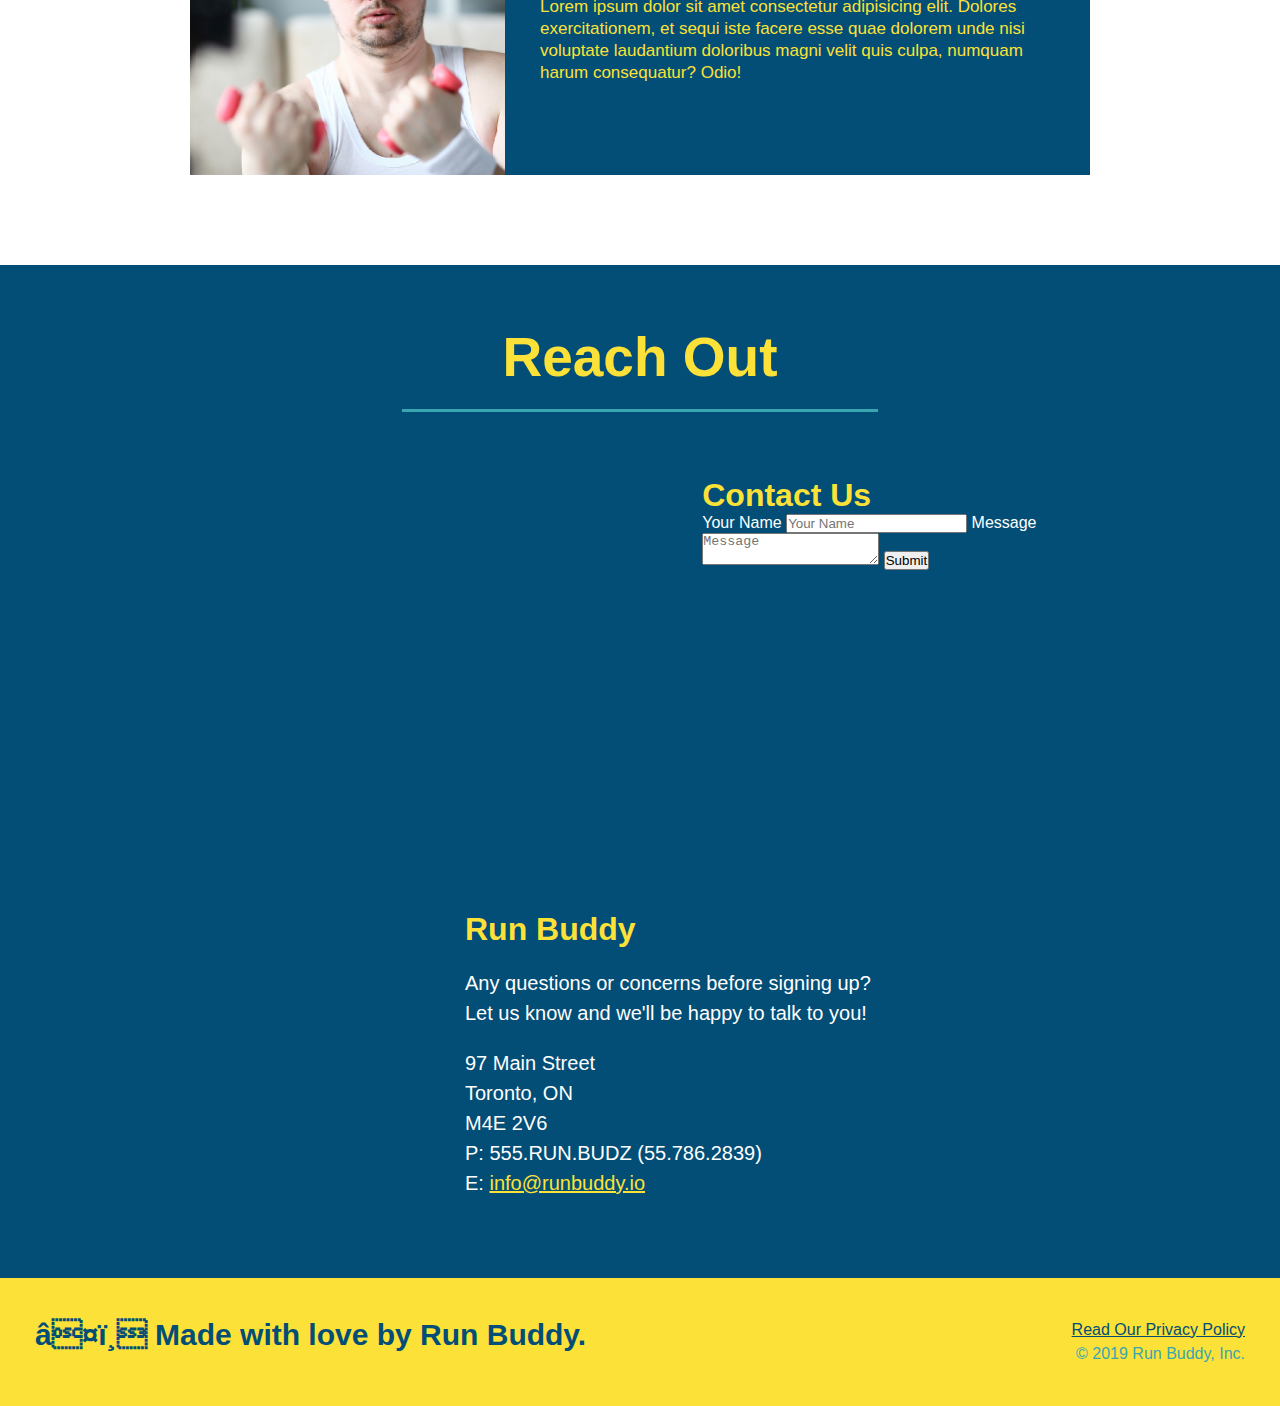
==== commit 19bdd06e: "add flexbox to the hero, update css" ====
--- a/index.html
+++ b/index.html
@@ -40,7 +40,13 @@
           Lorem ipsum dolor sit amet, consectetur adipisicing elit. Dicta
           architecto quasi eum labore quas quia ullam reprehenderit, blanditiis
           possimus, provident cum deleniti aspernatur vel porro. Earum ullam
-          nostrum aliquid aut.
+          nostrum aliquid aut. Lorem ipsum dolor sit amet consectetur
+          adipisicing elit. Neque saepe nobis inventore enim porro, quia quam
+          repudiandae natus minus voluptas esse commodi aperiam officiis, illo
+          repellat, eligendi nostrum itaque quae? Quia velit sequi voluptas qui
+          alias unde at illo ut numquam praesentium eligendi modi, deleniti,
+          fuga dolorum suscipit quibusdam placeat tempore amet necessitatibus.
+          Perferendis suscipit sapiente est modi dignissimos. Enim!
         </p>
       </div>
       <div class="hero-form">
@@ -48,7 +54,7 @@
         <p>
           Fill out this form and one of our trainers will schedule a consult.
         </p>
-        <form action="">
+        <form>
           <label for="name">Enter full name:</label>
           <input
             type="text"
@@ -200,6 +206,18 @@
           >
           </iframe>
         </div>
+        <div class="contact-form">
+          <h3>Contact Us</h3>
+          <form>
+            <label for="contact-name">Your Name</label>
+            <input type="text" id="contact-name" placeholder="Your Name" />
+
+            <label for="contact-message">Message</label>
+            <textarea id="contact-message" placeholder="Message"></textarea>
+
+            <button type="submit">Submit</button>
+          </form>
+        </div>
         <div>
           <h3>Run Buddy</h3>
           <p>
--- a/assets/CSS/style.css
+++ b/assets/CSS/style.css
@@ -0,0 +1,291 @@
+* {
+  margin: 0;
+  padding: 0;
+  box-sizing: border-box;
+}
+
+header {
+  padding: 20px 35px;
+  background-color: #39a6b2;
+  display: flex;
+  justify-content: space-between;
+  flex-wrap: wrap;
+}
+
+header h1 {
+  font-weight: bold;
+  font-size: 36px;
+  color: #fce138;
+  margin: 0;
+}
+
+header a {
+  text-decoration: none;
+  color: #fce138;
+}
+
+header nav {
+  margin: 7px 0;
+}
+
+header nav ul {
+  display: flex;
+  flex-wrap: wrap;
+  justify-content: space-between;
+  align-items: center;
+  list-style: none;
+}
+
+header nav ul li a {
+  margin: 0 30px;
+  font-weight: lighter;
+  font-size: 1.5vw;
+}
+
+body {
+  color: #39a6b2;
+  font-family: Helvetica, Arial, sans-serif;
+}
+
+/* hero style start */
+
+.hero {
+  background-image: url("../images/hero-bg.jpg");
+  background-size: cover;
+  background-position: center;
+  display: flex;
+  justify-content: center;
+  flex-wrap: wrap;
+}
+
+.hero-cta {
+  width: 35%;
+  text-align: right;
+  margin: 3.5%;
+  color: #fff;
+  font-size: 18px;
+  line-height: 1.3;
+}
+
+.hero-cta h2 {
+  font-style: italic;
+  font-size: 55px;
+  color: #fce138;
+}
+
+.hero-form {
+  background-color: #fce138;
+  padding: 20px;
+  color: #024e76;
+  border: 3px solid #024e76;
+  width: 40%;
+  margin: 3.5%;
+}
+
+.hero-form h3 {
+  font-size: 24px;
+  margin: 0;
+}
+
+.hero-form p {
+  margin: 5px 0 15px 0;
+}
+
+.form-input {
+  margin: 5px 0 15px 0;
+  display: block;
+  padding: 7px 15px;
+  font-size: 16px;
+  color: #024e76;
+  width: 100%;
+  margin-bottom: 15px;
+}
+
+.hero-form label {
+  margin: 0 5px;
+}
+
+.hero-form button {
+  color: #fce138;
+  background-color: #024e76;
+  border: none;
+  font-size: 16px;
+  padding: 10px 20px;
+}
+
+/* hero style end */
+
+.section-title {
+  font-size: 55px;
+  color: #024e76;
+  margin-bottom: 35px;
+  padding: 0 100px 20px 100px;
+  display: inline-block;
+  border-bottom: 3px solid;
+}
+
+.primary-border {
+  border-color: #fce138;
+}
+
+.secondary-border {
+  border-color: #39a6b2;
+}
+
+.intro {
+  text-align: center;
+}
+
+.intro p {
+  line-height: 1.7;
+  color: #39a6b2;
+  width: 80%;
+  font-size: 20px;
+  margin: 0 auto;
+}
+
+.steps {
+  text-align: center;
+  background: #fce138;
+}
+
+.steps div {
+  margin-bottom: 80px;
+}
+
+.steps img {
+  width: 15%;
+  margin: 10px 0;
+}
+
+.steps h3 {
+  color: #024e76;
+  font-size: 46px;
+  margin-top: 10px;
+}
+
+.steps span {
+  font-size: 38px;
+}
+
+.steps p {
+  color: #39a6b2;
+  font-size: 23px;
+}
+
+.text-left {
+  text-align: left;
+}
+
+.text-right {
+  text-align: right;
+}
+
+.trainers {
+  text-align: center;
+}
+
+.trainer {
+  width: 900px;
+  margin: 0 auto 30px auto;
+  background: #024e76;
+  color: #fce138;
+  overflow: auto;
+}
+
+.trainer img {
+  width: 35%;
+  float: left;
+}
+
+.trainer-bio {
+  padding: 35px;
+  float: left;
+  width: 65%;
+}
+
+.trainer-bio h3 {
+  font-size: 32px;
+  margin-bottom: 8px;
+}
+
+.trainer-bio h4 {
+  font-weight: lighter;
+  font-size: 26px;
+  margin-bottom: 25px;
+}
+
+.trainer-bio p {
+  font-size: 17px;
+  line-height: 1.3;
+}
+
+/* reach out styles start */
+.contact {
+  text-align: center;
+  background: #024e76;
+}
+
+.contact h2 {
+  color: #fce138;
+}
+
+.contact-info iframe {
+  width: 400px;
+  height: 400px;
+}
+
+.contact-info div {
+  width: 410px;
+  display: inline-block;
+  vertical-align: top;
+  text-align: left;
+  margin: 30px 0 0 60px;
+  color: white;
+}
+
+.contact-info h3 {
+  color: #fce138;
+  font-size: 32px;
+}
+
+.contact-info p,
+.contact-info address {
+  margin: 20px 0;
+  line-height: 1.5;
+  font-size: 20px;
+  font-style: normal;
+}
+
+.contact-info a {
+  color: #fce138;
+}
+/* reach out styles end */
+
+footer {
+  background: #fce138;
+  width: 100%;
+  padding: 40px 35px;
+  display: flex;
+  justify-content: space-between;
+  flex-wrap: wrap;
+}
+
+footer h2 {
+  color: #024e76;
+  font-size: 30px;
+  margin: 0;
+}
+
+footer div {
+  line-height: 1.5;
+  text-align: right;
+}
+
+footer a {
+  color: #024e76;
+}
+
+section {
+  padding: 60px;
+}
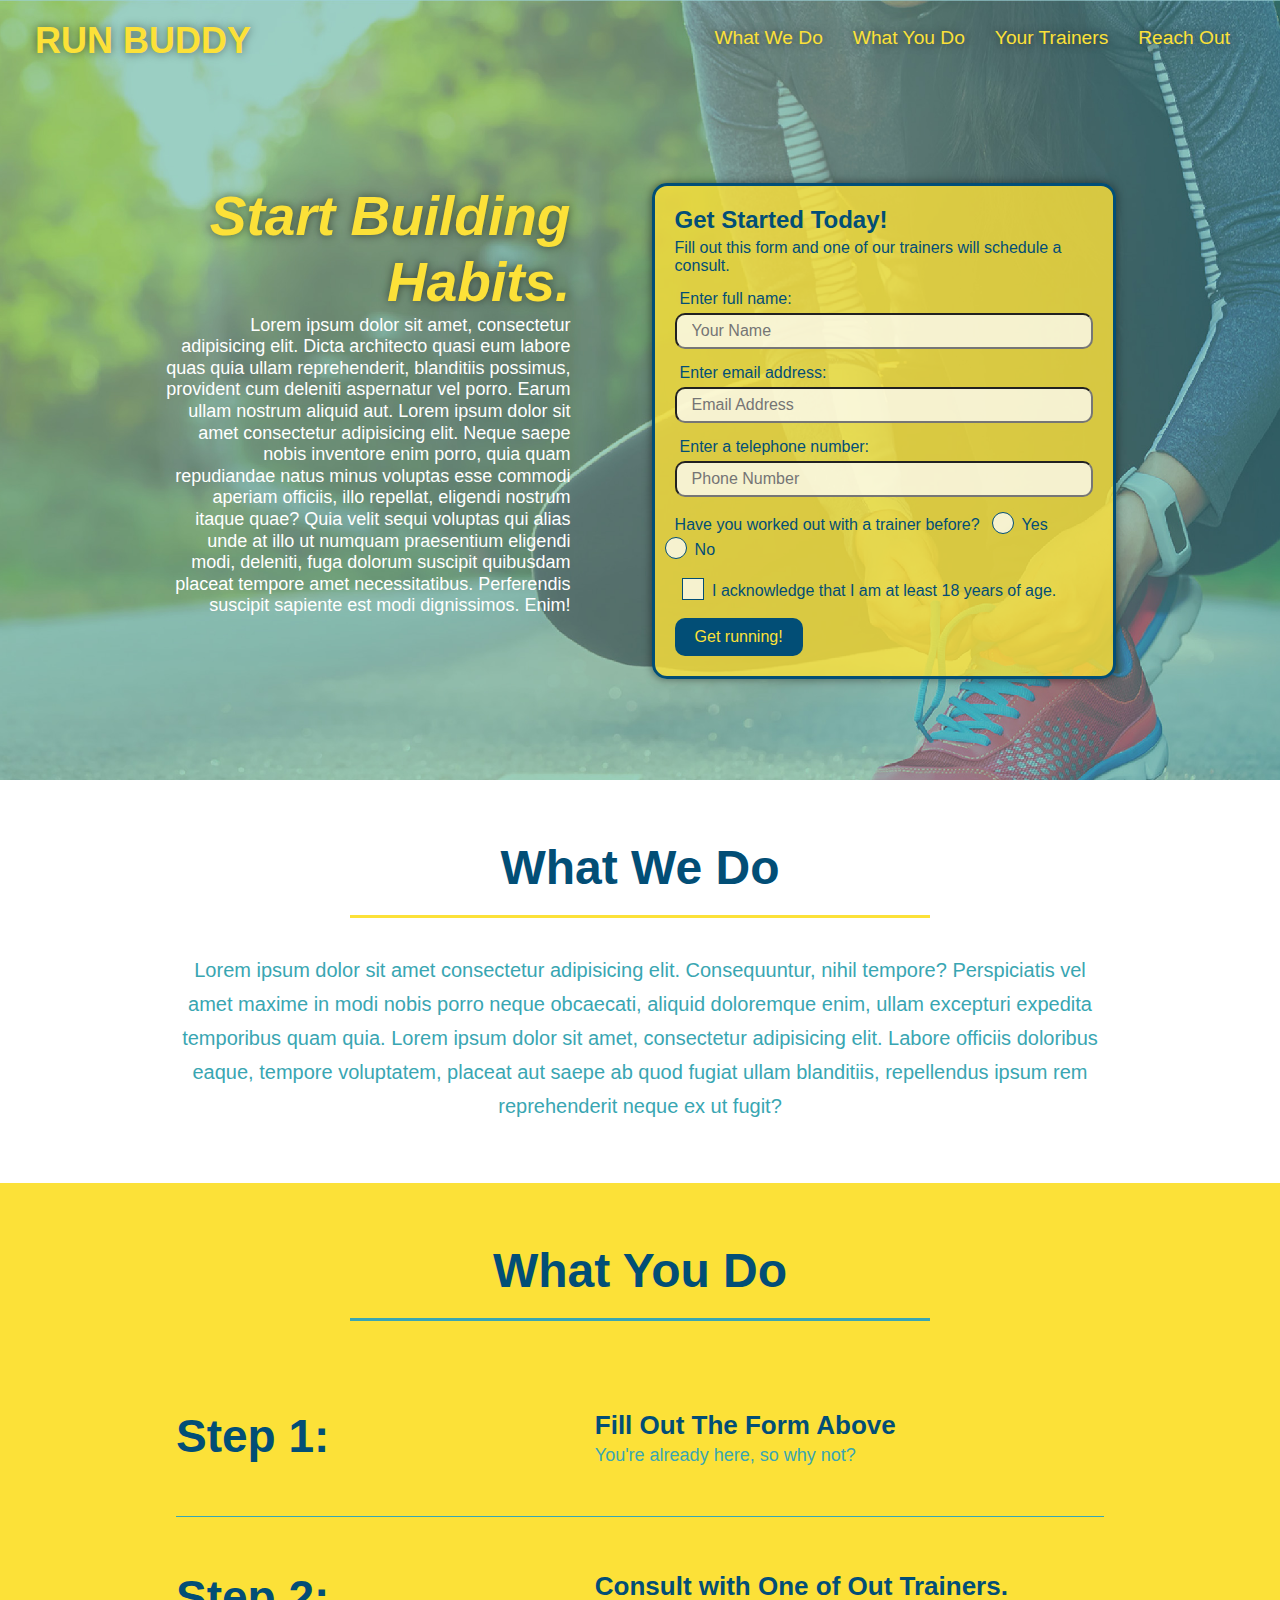
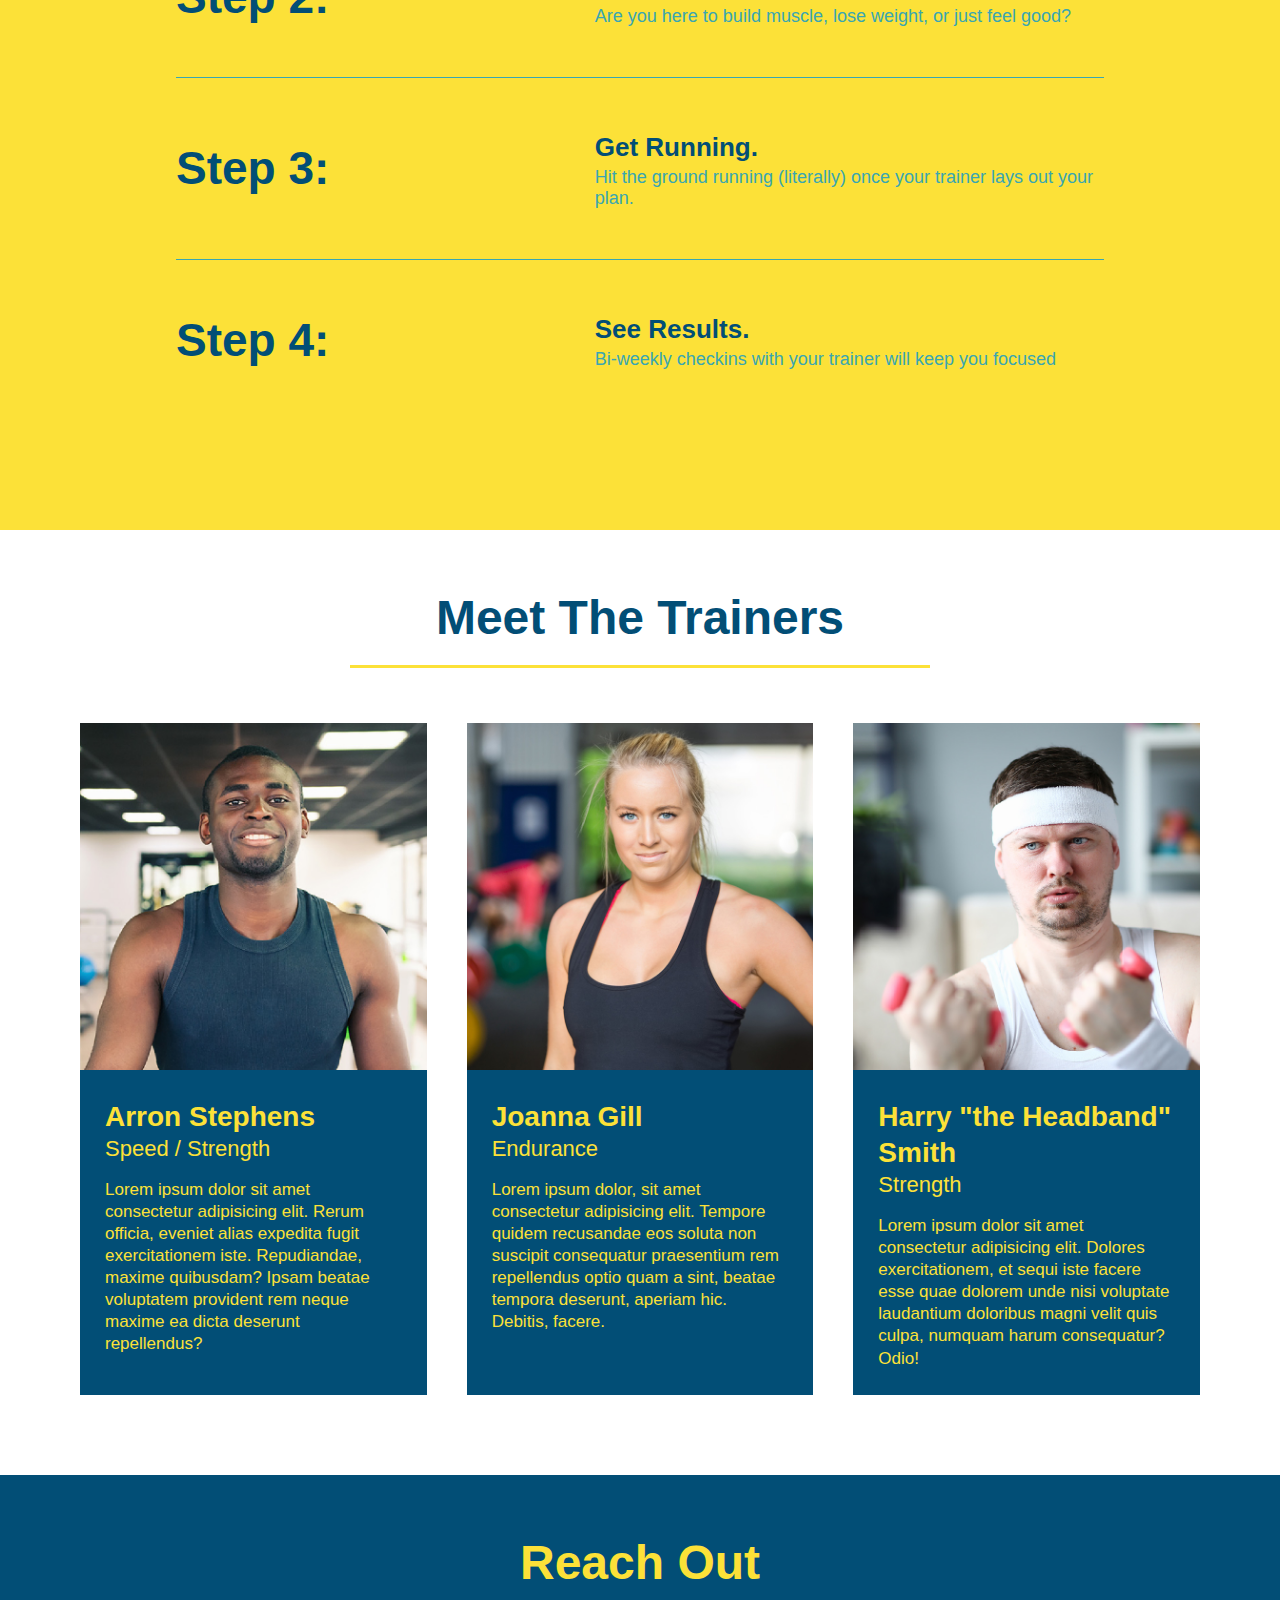
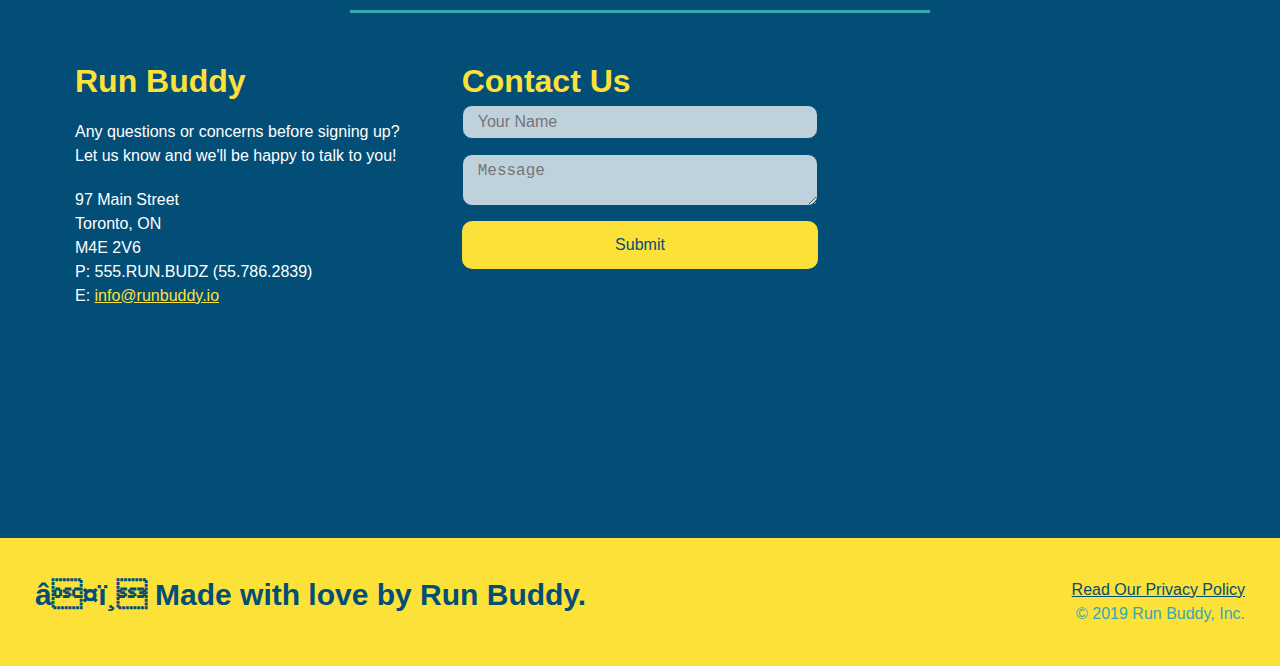
==== commit ab62e77b: "final css touches" ====
--- a/index.html
+++ b/index.html
@@ -2,6 +2,7 @@
 <html lang="en">
   <head>
     <meta charset="UFT-8" />
+    <meta name="viewport" content="width=device-width, initial-scale=1.0" />
     <title>Run Buddy</title>
     <link rel="stylesheet" href="./assets/CSS/style.css" />
   </head>
@@ -81,16 +82,21 @@
           />
           <p>
             Have you worked out with a trainer before?
-            <input type="radio" name="trainer-confirm" id="trainer-yes" />
-            <label for="trainer-yes">Yes</label>
-            <input type="radio" name="trainer-confirm" id="trainer-no" />
-            <label for="trainer-no">No</label>
+            <span class="radio-wrapper">            
+              <input type="radio" name="trainer-confirm" id="trainer-yes" />
+              <label for="trainer-yes">Yes</label>
+            </span>
+            <span class="radio-wrapper">
+              <input type="radio" name="trainer-confirm" id="trainer-no" />
+              <label for="trainer-no">No</label>
+            </span>
           </p>
           <p>
-            <label for="checkbox"
-              >I acknowledge that I am at least 18 years of age.</label
-            >
-            <input type="checkbox" name="age-confirm" id="checkbox" />
+            <span class="checkbox-wrapper">
+              <input type="checkbox" name="age-confirm" id="checkbox" />
+              <label for="checkbox"
+              >I acknowledge that I am at least 18 years of age.</label>
+            </span>
           </p>
           <button type="submit">Get running!</button>
         </form>
@@ -99,125 +105,151 @@
     </section>
     <!-- "what we do" section -->
     <section id="what-we-do" class="intro">
-      <h2 class="section-title primary-border">What We Do</h2>
-      <p>
-        Lorem ipsum dolor sit amet consectetur adipisicing elit. Consequuntur,
-        nihil tempore? Perspiciatis vel amet maxime in modi nobis porro neque
-        obcaecati, aliquid doloremque enim, ullam excepturi expedita temporibus
-        quam quia. Lorem ipsum dolor sit amet, consectetur adipisicing elit.
-        Labore officiis doloribus eaque, tempore voluptatem, placeat aut saepe
-        ab quod fugiat ullam blanditiis, repellendus ipsum rem reprehenderit
-        neque ex ut fugit?
-      </p>
+      <div class="flex-row">
+        <h2 class="section-title primary-border">What We Do</h2>
+      </div>
+      <div class="flex-row">
+        <p>
+          Lorem ipsum dolor sit amet consectetur adipisicing elit. Consequuntur,
+          nihil tempore? Perspiciatis vel amet maxime in modi nobis porro neque
+          obcaecati, aliquid doloremque enim, ullam excepturi expedita
+          temporibus quam quia. Lorem ipsum dolor sit amet, consectetur
+          adipisicing elit. Labore officiis doloribus eaque, tempore voluptatem,
+          placeat aut saepe ab quod fugiat ullam blanditiis, repellendus ipsum
+          rem reprehenderit neque ex ut fugit?
+        </p>
+      </div>
     </section>
     <!-- "what you do" section -->
     <section id="what-you-do" class="steps">
-      <h2 class="section-title secondary-border">What You Do</h2>
-      <div>
-        <img src="./assets/images/01-04-svgs/step-1.svg" alt="" />
-        <h3>Step 1: <span>Fill Out the Form Above.</span></h3>
-        <p>You'r already here, so why not?</p>
-      </div>
-      <div>
-        <img src="./assets/images/01-04-svgs/step-2.svg" alt="" />
-        <h3>Step 2: <span>Consult with One of Out Trainers.</span></h3>
-        <p>Are you here to build muscle, lose weight, or just feel good?</p>
-      </div>
-      <div>
-        <img src="./assets/images/01-04-svgs/step-3.svg" alt="" />
-        <h3>Step 3: <span>Get Running.</span></h3>
-        <p>
-          Hit the ground running (literally) once your trainer lays out your
-          plan.
-        </p>
-      </div>
-      <div>
-        <img src="./assets/images/01-04-svgs/step-4.svg" alt="" />
-        <h3>Step 4: <span>See Results.</span></h3>
-        <p>Bi-weekly checkins with your trainer will keep you focused</p>
-      </div>
+      <div class="flex-row">
+        <h2 class="section-title secondary-border">What You Do</h2>
+      </div>
+
+      <div class="step">
+        <h3>Step 1:</h3>
+        <div class="step-info">
+          <div class="step-img">
+            <img src="./assets/images/01-04-svgs/step-1.svg" alt="" />
+          </div>
+          <div class="step-text">
+            <h4>Fill Out The Form Above</h4>
+            <p>You're already here, so why not?</p></div>
+        </div>
+      </div>
+
+      <div class="step">
+        <h3>Step 2:</h3>
+        <div class="step-info">
+          <div class="step-img">
+            <img src="./assets/images/01-04-svgs/step-2.svg" alt="" />
+          </div>
+          <div class="step-text">
+            <h4>Consult with One of Out Trainers.</h4>
+            <p>Are you here to build muscle, lose weight, or just feel good?</p>
+          </div>
+        </div>
+      </div>
+
+      </div>
+      <div class="step">
+        <h3>Step 3:</h3>
+        <div class="step-info">
+          <div class="step-img">
+            <img src="./assets/images/01-04-svgs/step-3.svg" alt="" />
+          </div>
+          <div class="step-text">
+            <h4>Get Running.</h4>
+            <p>
+              Hit the ground running (literally) once your trainer lays out your
+              plan.
+            </p>
+          </div>
+        </div>
+      </div>
+
+      <div class="step">
+        <h3>Step 4:</h3>
+        <div class="step-info">
+          <div class="step-img">
+            <img src="./assets/images/01-04-svgs/step-4.svg" alt="" />
+          </div>
+          <div class="step-text">
+            <h4>See Results.</h4>
+            <p>Bi-weekly checkins with your trainer will keep you focused</p>
+          </div>
+        </div>
+      </div>
+
     </section>
     <!-- "meet the trainers" section -->
-    <section id="your-trainers" class="trainers">
-      <h2 class="section-title primary-border">Meet The Trainers</h2>
-      <!-- trainer 1 -->
-      <article class="trainer">
-        <img
-          src="/assets/images/trainer-1.jpg"
-          alt="Arron Stephens in his workout clothing, ready to pump iron"
-        />
-        <div class="trainer-bio text-left">
-          <h3>Arron Stephens</h3>
-          <h4>Speed / Strength</h4>
-          <p>
-            Lorem ipsum dolor sit amet consectetur adipisicing elit. Rerum
-            officia, eveniet alias expedita fugit exercitationem iste.
-            Repudiandae, maxime quibusdam? Ipsam beatae voluptatem provident rem
-            neque maxime ea dicta deserunt repellendus?
-          </p>
-        </div>
-      </article>
-      <!-- trainer 2 -->
-      <article class="trainer">
-        <div class="trainer-bio text-right">
-          <h3>Joanna Gill</h3>
-          <h4>Endurance</h4>
-          <p>
-            Lorem ipsum dolor, sit amet consectetur adipisicing elit. Tempore
-            quidem recusandae eos soluta non suscipit consequatur praesentium
-            rem repellendus optio quam a sint, beatae tempora deserunt, aperiam
-            hic. Debitis, facere.
-          </p>
-        </div>
-        <img
+    <section id="your-trainers">
+      <div class="flex-row">
+        <h2 class="section-title primary-border">Meet The Trainers</h2>
+      </div>
+      
+      <div class="trainers">
+        <!-- trainer 1 -->
+        <article class="trainer">
+          <img
+            src="/assets/images/trainer-1.jpg"
+            alt="Arron Stephens in his workout clothing, ready to pump iron"
+          />
+          <div class="trainer-bio">
+            <h3 class="trainer-name">Arron Stephens</h3>
+            <h4 class="trainer-role">Speed / Strength</h4>
+            <p>
+              Lorem ipsum dolor sit amet consectetur adipisicing elit. Rerum
+              officia, eveniet alias expedita fugit exercitationem iste.
+              Repudiandae, maxime quibusdam? Ipsam beatae voluptatem provident rem
+              neque maxime ea dicta deserunt repellendus?
+            </p>
+          </div>
+        </article>
+
+        <!-- trainer 2 -->
+        <article class="trainer">
+          <img
           src="/assets/images/trainer-2.jpg"
           alt="Joanna Gill cooling off after a workout"
-        />
-      </article>
-      <!-- trainer 3 -->
-      <article class="trainer">
-        <img
-          src="/assets/images/trainer-3.jpg"
-          alt="Harry Smith wearing a headband and lifting comically small pink weight"
-        />
-        <div class="trainer-bio text-left">
-          <h3>Harry "the Headband" Smith</h3>
-          <h4>Strength</h4>
-          <p>
-            Lorem ipsum dolor sit amet consectetur adipisicing elit. Dolores
-            exercitationem, et sequi iste facere esse quae dolorem unde nisi
-            voluptate laudantium doloribus magni velit quis culpa, numquam harum
-            consequatur? Odio!
-          </p>
-        </div>
-      </article>
+          />
+          <div class="trainer-bio">
+            <h3 class="trainer-name">Joanna Gill</h3>
+            <h4 class="trainer-role">Endurance</h4>
+            <p>
+              Lorem ipsum dolor, sit amet consectetur adipisicing elit. Tempore
+              quidem recusandae eos soluta non suscipit consequatur praesentium
+              rem repellendus optio quam a sint, beatae tempora deserunt, aperiam
+              hic. Debitis, facere.
+            </p>
+          </div>
+        </article>
+
+        <!-- trainer 3 -->
+        <article class="trainer">
+          <img
+            src="/assets/images/trainer-3.jpg"
+            alt="Harry Smith wearing a headband and lifting comically small pink weight"
+          />
+          <div class="trainer-bio">
+            <h3 class="trainer-name">Harry "the Headband" Smith</h3>
+            <h4 class="trainer-role">Strength</h4>
+            <p>
+              Lorem ipsum dolor sit amet consectetur adipisicing elit. Dolores
+              exercitationem, et sequi iste facere esse quae dolorem unde nisi
+              voluptate laudantium doloribus magni velit quis culpa, numquam harum
+              consequatur? Odio!
+            </p>
+          </div>
+        </article>
+      </div>
     </section>
     <!-- "reach out" section -->
     <section id="reach-out" class="contact">
-      <h2 class="section-title secondary-border">Reach Out</h2>
+      <div class="flex-row">
+        <h2 class="section-title secondary-border">Reach Out</h2>
+      </div>
       <div class="contact-info">
-        <div>
-          <iframe
-            src="https://www.google.com/maps/embed?pb=!1m18!1m12!1m3!1d1925.7449044199377!2d-79.30043939125787!3d43.68233727775696!2m3!1f0!2f0!3f0!3m2!1i1024!2i768!4f13.1!3m3!1m2!1s0x89d4cc1a513ef88b%3A0xacfff6a76b397e2a!2s97%20Main%20St%2C%20Toronto%2C%20ON%20M4E%202V6!5e0!3m2!1sen!2sca!4v1651602699625!5m2!1sen!2sca"
-            style="border: 0"
-            allowfullscreen=""
-            loading="lazy"
-            referrerpolicy="no-referrer-when-downgrade"
-          >
-          </iframe>
-        </div>
-        <div class="contact-form">
-          <h3>Contact Us</h3>
-          <form>
-            <label for="contact-name">Your Name</label>
-            <input type="text" id="contact-name" placeholder="Your Name" />
-
-            <label for="contact-message">Message</label>
-            <textarea id="contact-message" placeholder="Message"></textarea>
-
-            <button type="submit">Submit</button>
-          </form>
-        </div>
         <div>
           <h3>Run Buddy</h3>
           <p>
@@ -232,6 +264,22 @@
             E: <a href="mailto:info@runbuddy.io">info@runbuddy.io</a>
           </address>
         </div>
+        <div class="contact-form">
+          <h3>Contact Us</h3>
+          <form>
+            <!-- <label for="contact-name">Your Name</label> -->
+            <input type="text" id="contact-name" placeholder="Your Name" />
+
+            <!-- <label for="contact-message">Message</label> -->
+            <textarea id="contact-message" placeholder="Message"></textarea>
+
+            <button type="submit">Submit</button>
+          </form>
+        </div>
+        <iframe
+        src="https://www.google.com/maps/embed?pb=!1m18!1m12!1m3!1d1925.7449044199377!2d-79.30043939125787!3d43.68233727775696!2m3!1f0!2f0!3f0!3m2!1i1024!2i768!4f13.1!3m3!1m2!1s0x89d4cc1a513ef88b%3A0xacfff6a76b397e2a!2s97%20Main%20St%2C%20Toronto%2C%20ON%20M4E%202V6!5e0!3m2!1sen!2sca!4v1651602699625!5m2!1sen!2sca"
+        frameborder="0" style="border: 0" allowfullscreen="">
+        </iframe>
       </div>
     </section>
 
--- a/assets/CSS/style.css
+++ b/assets/CSS/style.css
@@ -4,24 +4,39 @@
   box-sizing: border-box;
 }
 
+:root {
+  --primary-color: #fce138;
+  --secondary-color: #024e76;
+  --tertiary-color: #39a6b2;
+}
+
 header {
   padding: 20px 35px;
-  background-color: #39a6b2;
+  background-color: var(--tertiary-color);
   display: flex;
   justify-content: space-between;
   flex-wrap: wrap;
+  position: -webkit-sticky;
+  position: sticky;
+  top: 0;
+  background-image: url("../images/hero-bg.jpg");
+  background-size: cover;
+  background-attachment: fixed;
+  background-position: 80%;
+  z-index: 9999;
 }
 
 header h1 {
   font-weight: bold;
   font-size: 36px;
-  color: #fce138;
+  color: var(--primary-color);
   margin: 0;
+  text-shadow: 0 0 10px rgba(0, 0, 0, 0.5);
 }
 
 header a {
   text-decoration: none;
-  color: #fce138;
+  color: var(--primary-color);
 }
 
 header nav {
@@ -37,13 +52,14 @@
 }
 
 header nav ul li a {
-  margin: 0 30px;
+  padding: 10px 15px;
   font-weight: lighter;
   font-size: 1.5vw;
+  text-shadow: 0 0 10px rgba(0, 0, 0, 0.5);
 }
 
 body {
-  color: #39a6b2;
+  color: var(--tertiary-color);
   font-family: Helvetica, Arial, sans-serif;
 }
 
@@ -52,10 +68,12 @@
 .hero {
   background-image: url("../images/hero-bg.jpg");
   background-size: cover;
-  background-position: center;
+  background-position: 80%;
   display: flex;
   justify-content: center;
   flex-wrap: wrap;
+  align-items: flex-start;
+  background-attachment: fixed;
 }
 
 .hero-cta {
@@ -64,22 +82,25 @@
   margin: 3.5%;
   color: #fff;
   font-size: 18px;
-  line-height: 1.3;
+  line-height: 1.2;
 }
 
 .hero-cta h2 {
   font-style: italic;
   font-size: 55px;
-  color: #fce138;
+  color: var(--primary-color);
+  text-shadow: 0 0 10px rgba(0, 0, 0, 0.5);
 }
 
 .hero-form {
-  background-color: #fce138;
+  background-color: rgba(252, 225, 56, 0.8);
   padding: 20px;
-  color: #024e76;
-  border: 3px solid #024e76;
+  color: var(--secondary-color);
+  border: 3px solid var(--secondary-color);
   width: 40%;
   margin: 3.5%;
+  box-shadow: 0 0 10px rgba(0, 0, 0, 0.5);
+  border-radius: 15px;
 }
 
 .hero-form h3 {
@@ -96,9 +117,16 @@
   display: block;
   padding: 7px 15px;
   font-size: 16px;
-  color: #024e76;
+  color: var(--secondary-color);
   width: 100%;
   margin-bottom: 15px;
+  border-radius: 10px;
+  background-color: rgba(255, 255, 255, 0.75);
+}
+
+.form-input:focus {
+  background-color: rgba(255, 255, 255, 1);
+  outline: none;
 }
 
 .hero-form label {
@@ -106,146 +134,246 @@
 }
 
 .hero-form button {
-  color: #fce138;
-  background-color: #024e76;
+  color: var(--primary-color);
+  background-color: var(--secondary-color);
   border: none;
   font-size: 16px;
   padding: 10px 20px;
-}
-
+  border-radius: 10px;
+}
+
+.hero-form button:hover {
+  background-color: var(--tertiary-color);
+}
+
+.checkbox-wrapper input,
+.radio-wrapper input {
+  opacity: 0;
+}
+
+.checkbox-wrapper label,
+.radio-wrapper label {
+  position: relative;
+  left: 10px;
+  margin: 10px;
+  line-height: 1.6;
+}
+
+.checkbox-wrapper label::before,
+.radio-wrapper label::before {
+  content: "";
+  height: 20px;
+  width: 20px;
+  background: rgba(255, 255, 255, 0.75);
+  border: 1px solid var(--secondary-color);
+  position: absolute;
+  top: -4px;
+  left: -30px;
+}
+
+.radio-wrapper label::before {
+  border-radius: 50%;
+}
+
+.radio-wrapper label::after {
+  content: "";
+  height: 20px;
+  width: 20px;
+  border-radius: 50%;
+  background: var(--secondary-color);
+  position: absolute;
+  top: -3px;
+  left: -29px;
+  background-image: radial-gradient(
+    circle,
+    var(--tertiary-color),
+    var(--secondary-color)
+  );
+}
+
+.checkbox-wrapper label::after {
+  content: "";
+  height: 6px;
+  width: 14px;
+  border-left: 2px solid var(--secondary-color);
+  border-bottom: 2px solid var(--secondary-color);
+  position: absolute;
+  left: -26px;
+  top: 1px;
+  transform: rotate(-58deg);
+}
+
+.checkbox-wrapper input:checked,
+.radio-wrapper input:checked {
+  opacity: 1;
+}
+
+.checkbox-wrapper input:checked + label,
+.radio-wrapper input:checked + label {
+  font-weight: bold;
+}
+
+.checkbox-wrapper input + label::after,
+.radio-wrapper input + label::after {
+  content: none;
+}
+
+.checkbox-wrapper input:checked + label::after,
+.radio-wrapper input:checked + label::after {
+  content: "";
+}
 /* hero style end */
 
 .section-title {
-  font-size: 55px;
-  color: #024e76;
-  margin-bottom: 35px;
-  padding: 0 100px 20px 100px;
-  display: inline-block;
+  font-size: 48px;
+  color: var(--secondary-color);
   border-bottom: 3px solid;
+  padding-bottom: 20px;
+  text-align: center;
+  margin: 0 auto 35px auto;
+  width: 50%;
 }
 
 .primary-border {
-  border-color: #fce138;
+  border-color: var(--primary-color);
 }
 
 .secondary-border {
-  border-color: #39a6b2;
-}
-
-.intro {
-  text-align: center;
+  border-color: var(--tertiary-color);
 }
 
 .intro p {
   line-height: 1.7;
-  color: #39a6b2;
+  color: var(--tertiary-color);
   width: 80%;
   font-size: 20px;
   margin: 0 auto;
+  text-align: center;
 }
 
 .steps {
-  text-align: center;
-  background: #fce138;
-}
-
-.steps div {
-  margin-bottom: 80px;
-}
-
-.steps img {
-  width: 15%;
-  margin: 10px 0;
-}
-
-.steps h3 {
-  color: #024e76;
+  background: var(--primary-color);
+}
+
+.step {
+  margin: 50px auto;
+  padding-bottom: 50px;
+  width: 80%;
+  display: flex;
+  flex-wrap: wrap;
+  align-items: center;
+  justify-content: space-between;
+}
+
+.step:not(:last-child) {
+  border-bottom: 1px solid var(--tertiary-color);
+}
+
+.step h3 {
+  color: var(--secondary-color);
   font-size: 46px;
-  margin-top: 10px;
-}
-
-.steps span {
-  font-size: 38px;
-}
-
-.steps p {
-  color: #39a6b2;
-  font-size: 23px;
-}
-
-.text-left {
-  text-align: left;
-}
-
-.text-right {
-  text-align: right;
+  flex: 1 30%;
+}
+
+.step-info {
+  flex: 2 70%;
+  display: flex;
+  flex-wrap: wrap;
+  align-items: center;
+}
+
+.step-img {
+  flex: 1 12%;
+  margin-right: 20px;
+}
+
+.step-img img {
+  max-width: 100%;
+}
+
+.step-text {
+  flex: 12;
+}
+
+.step-text h4 {
+  font-size: 26px;
+  line-height: 1.5;
+  color: var(--secondary-color);
+}
+
+.step-text p {
+  color: var(--tertiary-color);
+  font-size: 18px;
 }
 
 .trainers {
-  text-align: center;
+  width: 100%;
+  margin: 0 auto;
+  display: flex;
+  flex-wrap: wrap;
+  justify-content: space-around;
 }
 
 .trainer {
-  width: 900px;
-  margin: 0 auto 30px auto;
-  background: #024e76;
-  color: #fce138;
-  overflow: auto;
+  margin: 20px;
+  background: var(--secondary-color);
+  color: var(--primary-color);
+  flex: 1;
 }
 
 .trainer img {
-  width: 35%;
-  float: left;
+  width: 100%;
 }
 
 .trainer-bio {
-  padding: 35px;
-  float: left;
-  width: 65%;
+  padding: 25px;
+  line-height: 1.3;
 }
 
 .trainer-bio h3 {
-  font-size: 32px;
-  margin-bottom: 8px;
+  font-size: 28px;
 }
 
 .trainer-bio h4 {
   font-weight: lighter;
-  font-size: 26px;
-  margin-bottom: 25px;
+  font-size: 22px;
+  margin-bottom: 15px;
 }
 
 .trainer-bio p {
   font-size: 17px;
-  line-height: 1.3;
 }
 
 /* reach out styles start */
 .contact {
-  text-align: center;
-  background: #024e76;
+  background: var(--secondary-color);
 }
 
 .contact h2 {
-  color: #fce138;
+  color: var(--primary-color);
+}
+
+.contact-info {
+  display: flex;
+  justify-content: space-between;
+  flex-wrap: wrap;
+}
+
+.contact-info > * {
+  flex: 1;
+  margin: 15px;
 }
 
 .contact-info iframe {
-  width: 400px;
   height: 400px;
 }
 
 .contact-info div {
-  width: 410px;
-  display: inline-block;
-  vertical-align: top;
-  text-align: left;
-  margin: 30px 0 0 60px;
   color: white;
 }
 
 .contact-info h3 {
-  color: #fce138;
+  color: var(--primary-color);
   font-size: 32px;
 }
 
@@ -253,17 +381,54 @@
 .contact-info address {
   margin: 20px 0;
   line-height: 1.5;
-  font-size: 20px;
+  font-size: 16px;
   font-style: normal;
 }
 
 .contact-info a {
-  color: #fce138;
-}
+  color: var(--primary-color);
+}
+
+.contact-form input,
+.contact-form textarea {
+  border: 1px solid var(--secondary-color);
+  display: block;
+  padding: 7px 15px;
+  font-size: 16px;
+  color: var(--secondary-color);
+  width: 100%;
+  margin-bottom: 15px;
+  margin-top: 5px;
+  border-radius: 10px;
+  background-color: rgba(255, 255, 255, 0.75);
+}
+
+.contact-form input:focus,
+.contact-form textarea:focus {
+  background-color: rgba(255, 255, 255, 1);
+  outline: none;
+}
+
+.contact-form button {
+  width: 100%;
+  border: none;
+  background: var(--primary-color);
+  color: var(--secondary-color);
+  text-align: center;
+  padding: 15px 0;
+  font-size: 16px;
+  border-radius: 10px;
+}
+
+.contact-form button:hover {
+  color: var(--primary-color);
+  background: var(--tertiary-color);
+}
+
 /* reach out styles end */
 
 footer {
-  background: #fce138;
+  background: var(--primary-color);
   width: 100%;
   padding: 40px 35px;
   display: flex;
@@ -272,7 +437,7 @@
 }
 
 footer h2 {
-  color: #024e76;
+  color: var(--secondary-color);
   font-size: 30px;
   margin: 0;
 }
@@ -283,9 +448,131 @@
 }
 
 footer a {
-  color: #024e76;
+  color: var(--secondary-color);
 }
 
 section {
   padding: 60px;
 }
+
+.flex-row {
+  display: flex;
+}
+
+/* MEDIA QUERY FOR SMALLER DESKTOP SCREENS AND SMALLER */
+@media screen and (max-width: 980px) {
+  header {
+    padding-bottom: 0;
+    justify-content: center;
+    position: relative;
+  }
+
+  header h1 {
+    width: 100%;
+    text-align: center;
+  }
+
+  header nav ul {
+    margin-top: 20px;
+    width: 100%;
+    justify-content: center;
+  }
+
+  header nav ul li a {
+    font-size: 20px;
+  }
+
+  header nav ul li a:hover {
+    background: var(--primary-color);
+    color: var(--secondary-color);
+    border-radius: 15px;
+    text-shadow: none;
+  }
+
+  footer h2,
+  footer div {
+    text-align: center;
+    width: 100%;
+  }
+
+  .hero-cta,
+  .hero-form {
+    width: 100%;
+  }
+
+  .hero-cta {
+    text-align: center;
+  }
+
+  .section-title {
+    width: 80%;
+  }
+
+  .trainer {
+    flex: 0 70%;
+  }
+
+  .contact-info iframe {
+    flex: 1 100%;
+  }
+}
+
+/* MEDIA QUERY FOR TABLETS AND SMALLER */
+@media screen and (max-width: 768px) {
+  section {
+    padding: 30px 15px;
+  }
+
+  .step h3 {
+    flex: 1 100%;
+    text-align: center;
+  }
+
+  .step-info {
+    flex: 2 100%;
+    text-align: center;
+    justify-content: center;
+  }
+
+  .step-img {
+    flex: 0 32%;
+    margin-right: 0;
+    margin-top: 15px;
+    margin-bottom: 15px;
+  }
+
+  .step-text {
+    flex: 100%;
+  }
+}
+
+/* MEDUA QUERY FOR MOIBILE PHONES AND SMALLER */
+@media screen and (max-width: 575px) {
+  .hero-form button {
+    width: 100%;
+  }
+
+  .section-title {
+    width: 95%;
+  }
+
+  .intro p {
+    width: 100%;
+  }
+
+  .trainer {
+    flex: 0 100%;
+  }
+
+  .contact-info {
+    text-align: center;
+  }
+
+  .contact-info > * {
+    flex: 0 100%;
+  }
+
+  .contact-form {
+    order: 3;
+  }
+}
